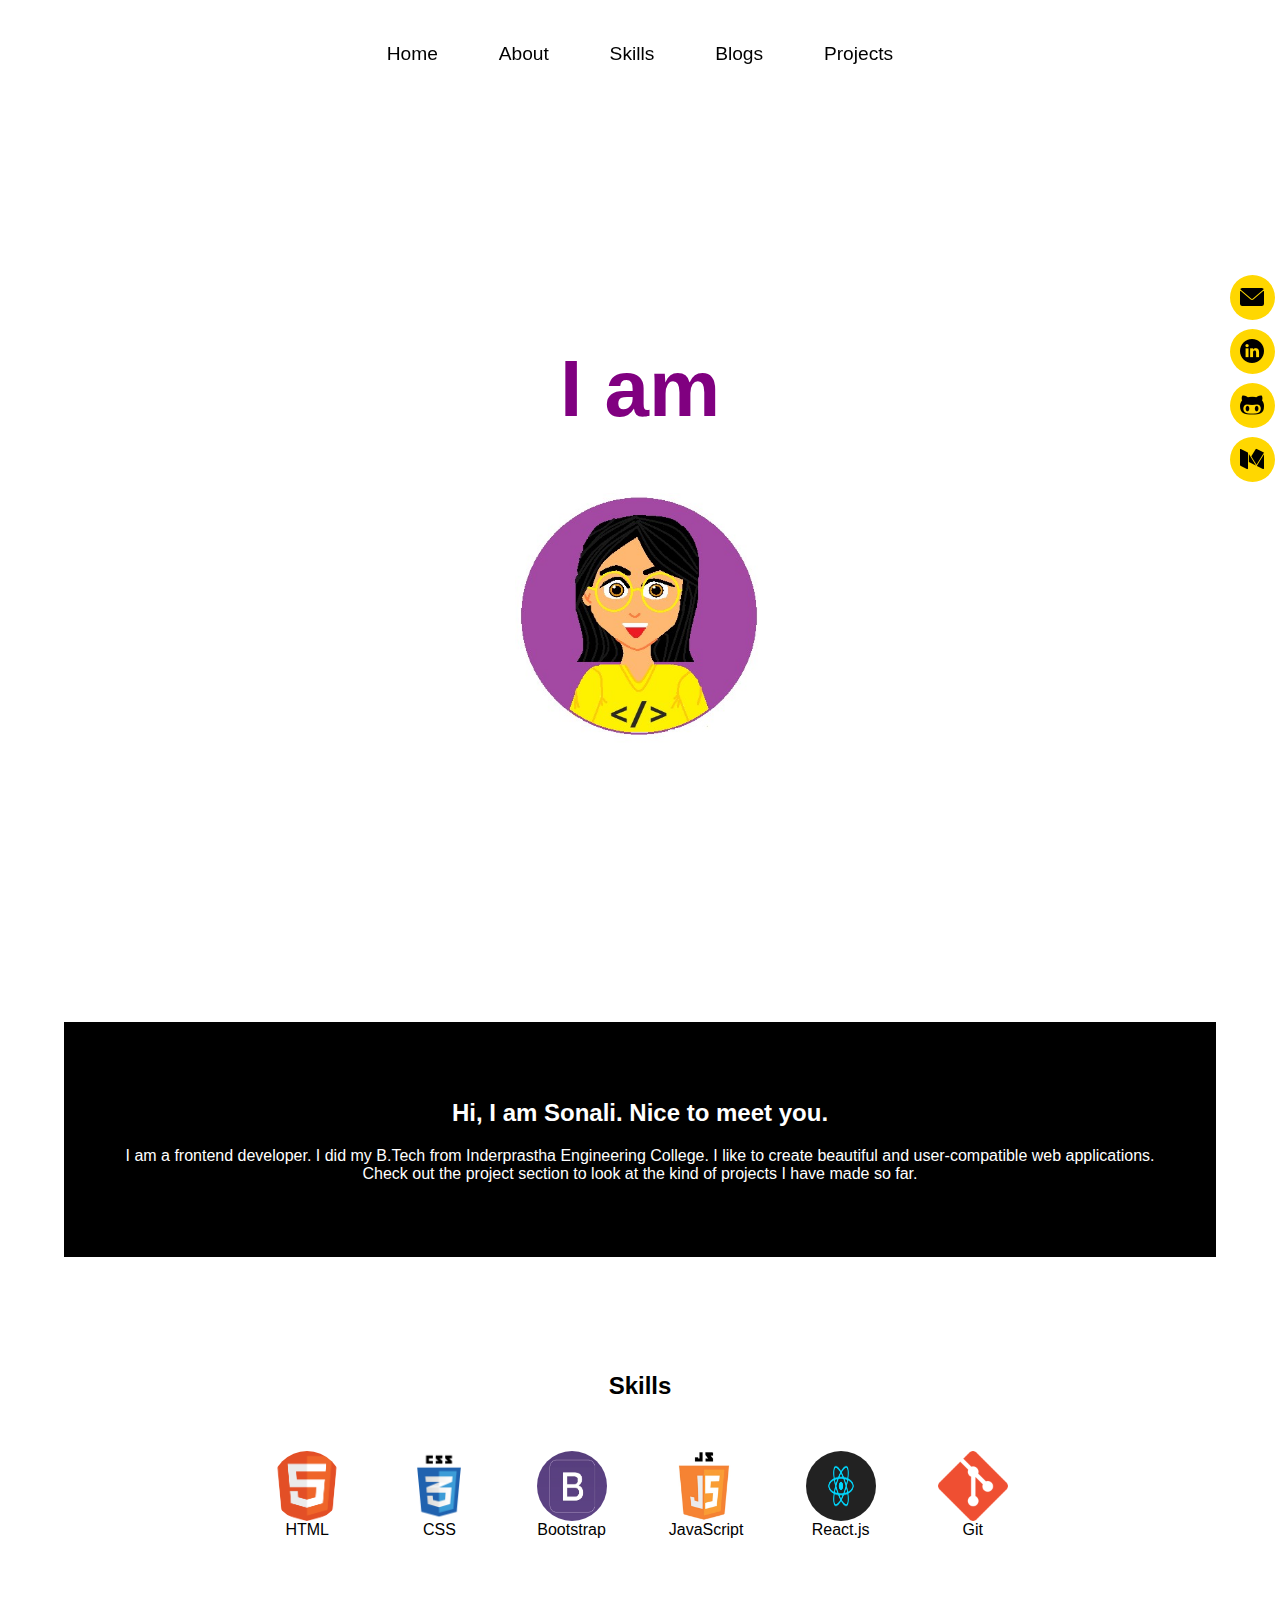
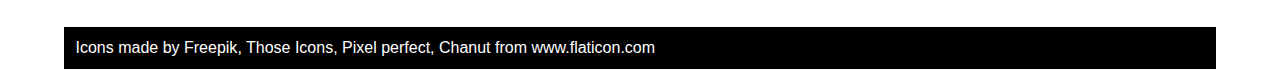
==== index.html @ e8726885 "REFACTOR - Modules created" ====
<!DOCTYPE html>
<html lang="en">
<head>
    <meta charset="UTF-8">
    <meta name="viewport" content="width=device-width, initial-scale=1.0">
    <title>Sonali Gupta</title>
    <link rel="stylesheet" href="./style.css"/>
    <script src="app.js" type="text/javascript" async defer ></script>
    <script src="nav.js" type="text/javascript" async defer></script>
</head>
<body class="container">
    <div class="homepage ">
        <nav class="portfolio-nav">
            <a href="#" class="homepage-link"><h2 class="name-tag nav-item">Sonali Gupta</h2></a>
            <ul class="tab-items nav-item">
                <li><a href="index.html" class="item home">Home</a></li>
                <li><a href="#section-1" class="item about">About</a></li>
                <li><a href="#section-2" class="item skills">Skills</a></li>
                <li><a href="./blogs.html" class="item blogs">Blogs</a></li>
                <li><a href="./projects.html" class="item projects">Projects</a></li>
            </ul>
            <div class="mobile-menu">
                <img src="images/menu.png" alt="open menu" class="menu-tab" onClick=navPopUp()>
                <img src="./images/cancel.png" alt="close menu" class="cancel-tab hidden" onClick=closePopUp() />
            </div>
        </nav>
        <div class="mobile-menu-container hidden">
            <ul class="mobile-menu-list">
                <a href="index.html" onClick=closePopUp()> <li class="mobile-list-item">
                    Home
                </li></a>
               <a href="#section-1" onClick=closePopUp()> <li class="mobile-list-item">
                    About
                </li></a>
               <a href="#section-2" onClick=closePopUp()><li class="mobile-list-item">
                    Skills
                </li>
                </a>
                <a href="./blogs.html" onClick=closePopUp()><li class="mobile-list-item">
                    Blogs
                </li>
                </a>
                <a href="./projects.html" onClick=closePopUp()><li class="mobile-list-item">
                    Projects
                </li>
                </a>
            </ul>
        </div>
        <div class="titles">
          <center>
              <h1 class=" job-title">I am
                <span class=" name hidden">Sonali&nbsp;</span>
                <span class=" job hidden">a Web Developer&nbsp;</span>
                <div class="end-marker"> </div> 
            </h1>
        </center>  
        </div>
        <img src="images/final_portfolio_pic.jpg" alt="photo" class="homepage_photo">
        <div class="contact-menu">
            <a href="mailto:sonaligupta2904@gmail.com" class="contact-option"><img src="images/envelope.png" alt="E-mail icon" class="icon"></a>
            <a href="https://www.linkedin.com/in/sonali-gpt/" target="_blank" class="contact-option"><img src="images/lkin.png" alt="linkedin icon" class="icon"></a>
            <a href="https://github.com/slytherin20" target="_blank" class="contact-option"><img src="images/github.png" alt="github icon" class="icon"></a>
            <a href="https://medium.com/@sonaligupta2904" target="_blank" class="contact-option"><img src="images/medium(1).png" alt="medium icon" class="icon"></a>

        </div>
    </div>
    <div class="sections" id="section-1">
        <div class="about-section">
            <div class="about-info">
                <h2>Hi, I am Sonali. Nice to meet you.</h2>
            <p>I am a frontend developer. I did my B.Tech from Inderprastha Engineering College. I like to create beautiful and user-compatible web applications.
                Check out the project section to look at the kind of projects I have made so far.
            </p>
            </div>
        </div>
    </div>
    <div class="sections"  id="section-2">
        <div class="skills-section">
            <h2 class="skills-title">Skills</h2>
            <div class="skills-list">
                <div class="skill-name"><span>HTML</span><img src="images/html.png" class="skill-list-images" alt="HTML"></div>
                <div class="skill-name"><span>CSS</span><img src="images/css.png" class="skill-list-images" alt="CSS"></div>
                <div class="skill-name"><span>Bootstrap</span><img src="images/bootstrap.jpeg" class="skill-list-images" alt="bootstrap"></div>
                <div class="skill-name"><span>JavaScript</span><img src="images/javascript.jpeg" class="skill-list-images" alt="javascript"></div>
                <div class="skill-name"><span>React.js</span><img src="images/react.png" class="skill-list-images" alt="react.js"></div>
                <div class="skill-name"><span>Git</span><img src="images/git.png" class="skill-list-images alt="Git></div>
            </div>
        </div>
    </div>
    <footer class="credits">
        <div>Icons made by 
            <a href="https://www.freepik.com" title="Freepik">Freepik</a>,
            <a href="https://www.flaticon.com/authors/those-icons" title="Those Icons">Those Icons</a>,
            <a href="https://www.flaticon.com/authors/pixel-perfect" title="Pixel perfect">Pixel perfect</a>,
            <a href="https://www.flaticon.com/authors/chanut" title="Chanut">Chanut</a>
            from <a href="https://www.flaticon.com/" title="Flaticon">www.flaticon.com</a></div>
    </footer>
</body>
</html>
---- style.css ----
*{
    box-sizing: border-box;
    font-family:Arial, Helvetica, sans-serif;
}
body{
    margin:0;
    padding: 5%;
    padding-bottom: 0;
    overflow-x: hidden;
}
a{  
    color: black;
    text-decoration:none;
}
/*Navigation tab styling*/
.portfolio-nav{
    position: fixed;
    top: 0;
    padding:1%;
    width:100%;
    display:flex;
    flex-direction: row;
    justify-content: space-between;
}
.nav-item{
    transition: all 0.5s ease-in-out;
}
.name-tag{
   margin: 0;
   margin-left: 2%;
   margin-top:5px;
}
.tab-items{
    font-weight: 400;
    font-size: 1.2em;
    margin: auto auto;
    padding: 30px;
    width: 50%;
    display:flex;
    flex-direction: row;
    justify-content: space-around;
    list-style: none;
    
}
.item, .colored-navbar-item{
    padding-bottom: 10px;
}

/*Homepage styling*/
.homepage-link{
    display: none;
    width: 50%;
}
.homepage{
    display: flex;
    flex-direction: column;
    justify-content: center;
    align-items: center;
    height:100vh;

}
.titles{
    width:100%;
    transition: all 0.7s ease-out;
}
.job-title{
    color:purple;
    font-size: 5em;
    margin:5%;
}

.hidden{
    display: none;
}
.visible{
    display: inline;
}
.homepage_photo{
    height:250px;
    width: 250px; 
}

/* Contact Menu styling */
.contact-menu{
    position: fixed;
    right: 10px;
    display: flex;
    flex-direction: column;
    top: 30vh;
}
.contact-option{
    background-color: gold;
    height: 45px;
    width:45px;
    margin: 10%;
    border-radius: 50%;
}
.contact-option:hover{
    transform:rotate(1turn);
    transition: transform 0.7s ease-in-out;
}
.contact-menu:hover{
    cursor: pointer;
}
.icon{
    margin: 24%;
}
.mobile-menu{
    display: none;
}

/* Homepage text styling */
.end-marker{
    display: inline;
    width:0;
    height:1em;
    border: solid 2px purple;
    background-color: purple;
}
.hidden-marker{
    display: none;
    transition: all 700ms ease-in-out;
}


/* Sections */
.sections{
    padding-top: 5%;
}

/*About section styling*/
.about-info{
    background-color: black;
    color:white;
    padding: 5%;
    text-align: center;
}

/*Skill list */
.skills-section{
    margin: 5%;
}
.skills-title,.projects-title{
    text-align: center;
}
.skills-list{
    display:flex;
    flex-direction: row;
    justify-content: center;
    flex-wrap: wrap;
}
.skill-name{
    display:flex;
    flex-direction: column-reverse;
    text-align:center;
    margin: 3%;
}
.skill-list-images{
    width:70px;
    height:70px;
    border-radius: 50%;
}

/*Blogs styling*/
.blogs-section{
    margin:5%;
}
.blog-name{
    text-align: center;
}
.medium-widget-article__row{
    flex-wrap:wrap;
}
.medium-text{
    float: right;
}

/*Project section */
.projects-list{
    display: flex;
    flex-wrap: wrap;
    justify-content: space-around;
}
.project{
    display: flex;
    flex-direction: column;
    justify-content: center;
    align-items: center;
    width: 250px;
    height: 350px;
}
.project-image{
    width: 150px;
    height:150px;
    border-radius: 50%;
}
.project-btn-grp{
    width: 100%;
    display:flex;
    flex-wrap: wrap;
    justify-content: space-between;
}
.project-btn{
    width: 100px;
    height:30px;
    background-color: purple;
    color: gold;
    font-weight: bold;
    border: 1px solid purple;
    border-radius: 5%;
}
.project-btn:hover{
    transform: scale(1.1);
    cursor: pointer;
}

/*Credits section */
.credits{
    padding:1%;
    background-color: black;
    color: white;
}
.credits a{
    color: white;
}
.credits a:visited,.credits a:hover{
    color: white;
}

/*Links hovered and visited styling */
.item:hover,.medium-link:hover{
    border-bottom: 5px solid gold;
}
.item:visited,.medium-link:visited,.colored-navbar-item:visited{
    color:black;
}

.colored-navbar-item:hover{
    border-bottom: 5px solid black;
}

/* Custom scrollbar */
/* Width of scrollbar */
::-webkit-scrollbar{
    width: 10px;
}
/* Track  */
::-webkit-scrollbar-track{
    background-color: #f1f1f1; 
}
/* Handle */
::-webkit-scrollbar-thumb{
    background-color: #888; ;
}
::-webkit-scrollbar-thumb:hover{
    background-color: purple;
}

/*Mobile menu */
.mobile-menu-container{
    position: fixed;
    top: 40px;
    width:90%;
    text-align:center;
    background: black;
    opacity:0.9;
}
.mobile-menu-list{
    list-style: none;
    font-size: 20px;
    padding:0%;
}
.mobile-menu-list a{
    color: white;
}
.mobile-list-item{
    width:80%;
    margin: auto auto;
    cursor: pointer;
    border-bottom: solid 1px gainsboro;
}
.mobile-list-item:active{
    transform:scale(1.1);
    color:white;
}

/* Responsive styling */
@media screen and (max-width: 550px){
    .tab-items{
        display: none;
    }
    .portfolio-nav{
        justify-content: flex-end;
    }
    .mobile-menu{
        display: flex;
        align-items: center;
        width: 15%;
        justify-content: center;
    }
    .job-title{
        font-size:2em;
    }
}
@media screen and (max-width: 300px){
    body{
        padding: 0;
    }
    .homepage_photo{
        width: 150px;
        height: 150px;
    }
    a.medium-widget-article__image img{
        width: 100px;
    }
    .homepage-link{
        width: 75%;
    }
}
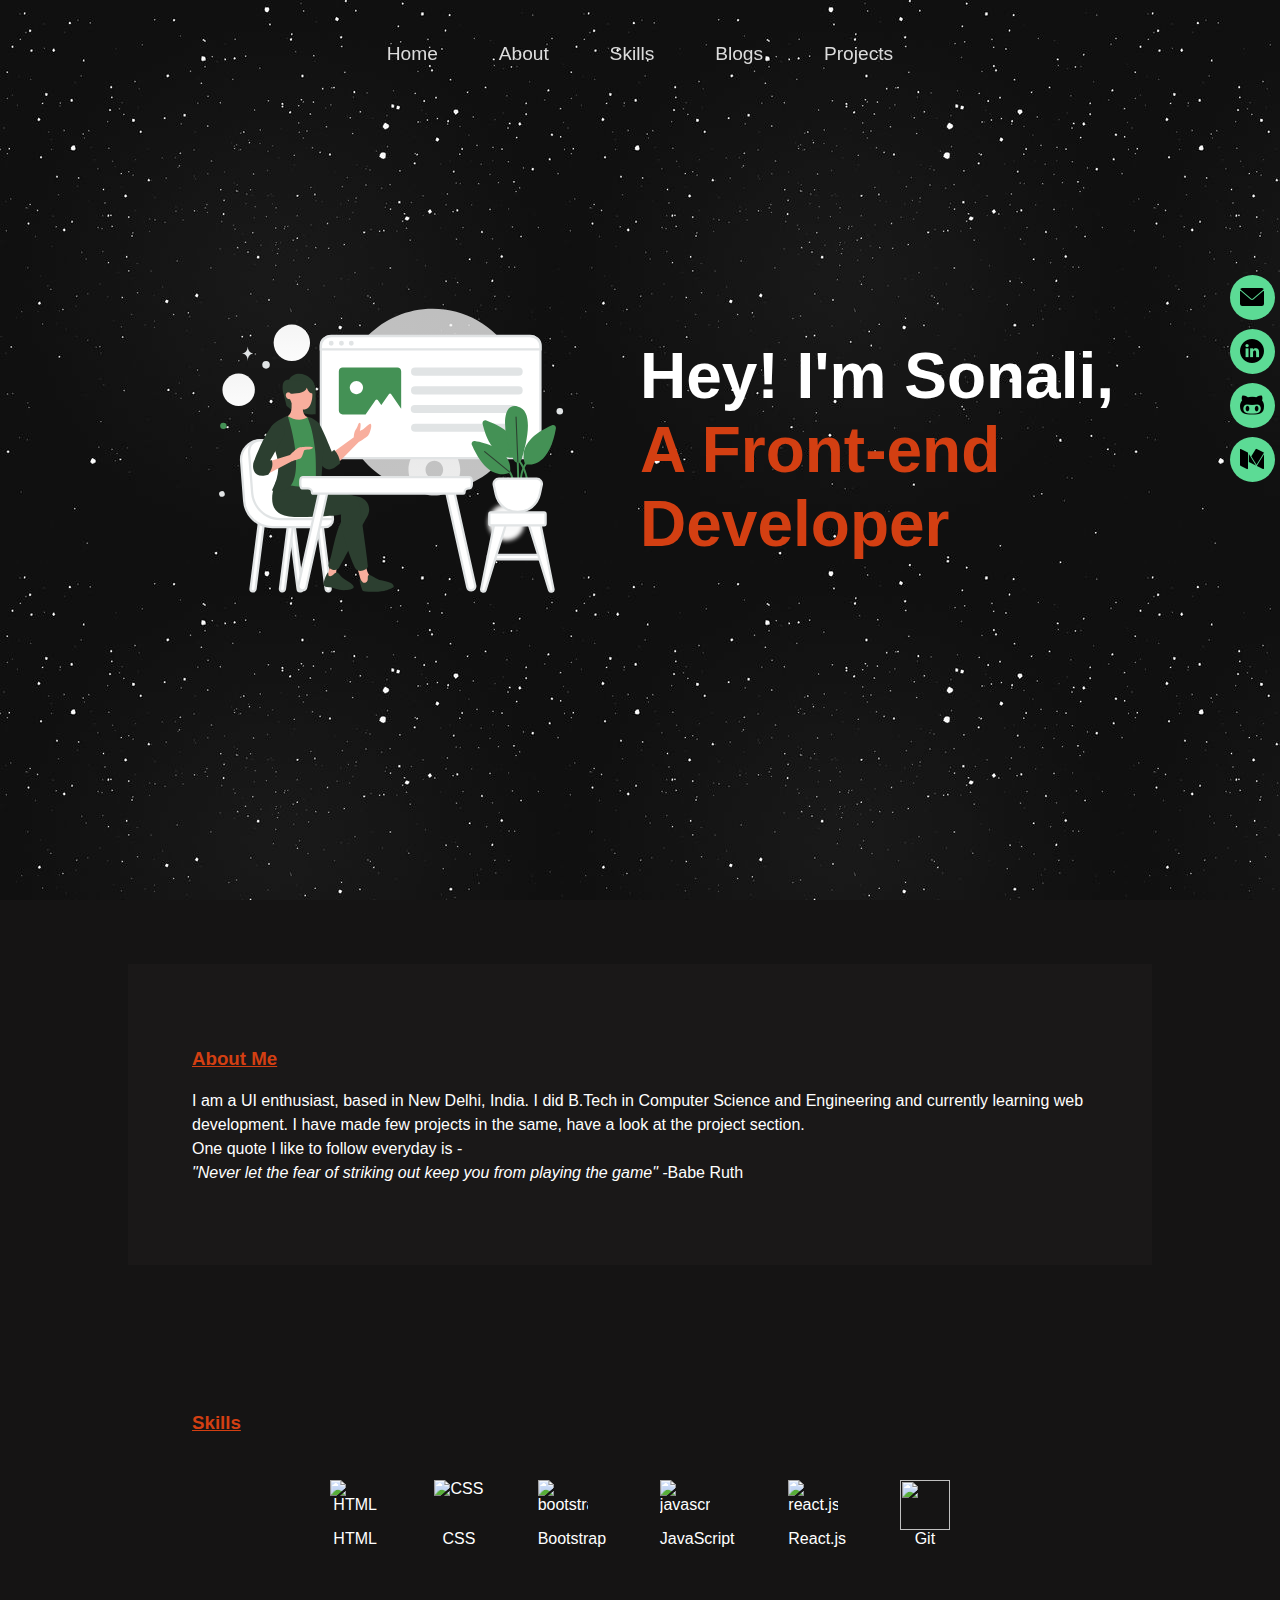
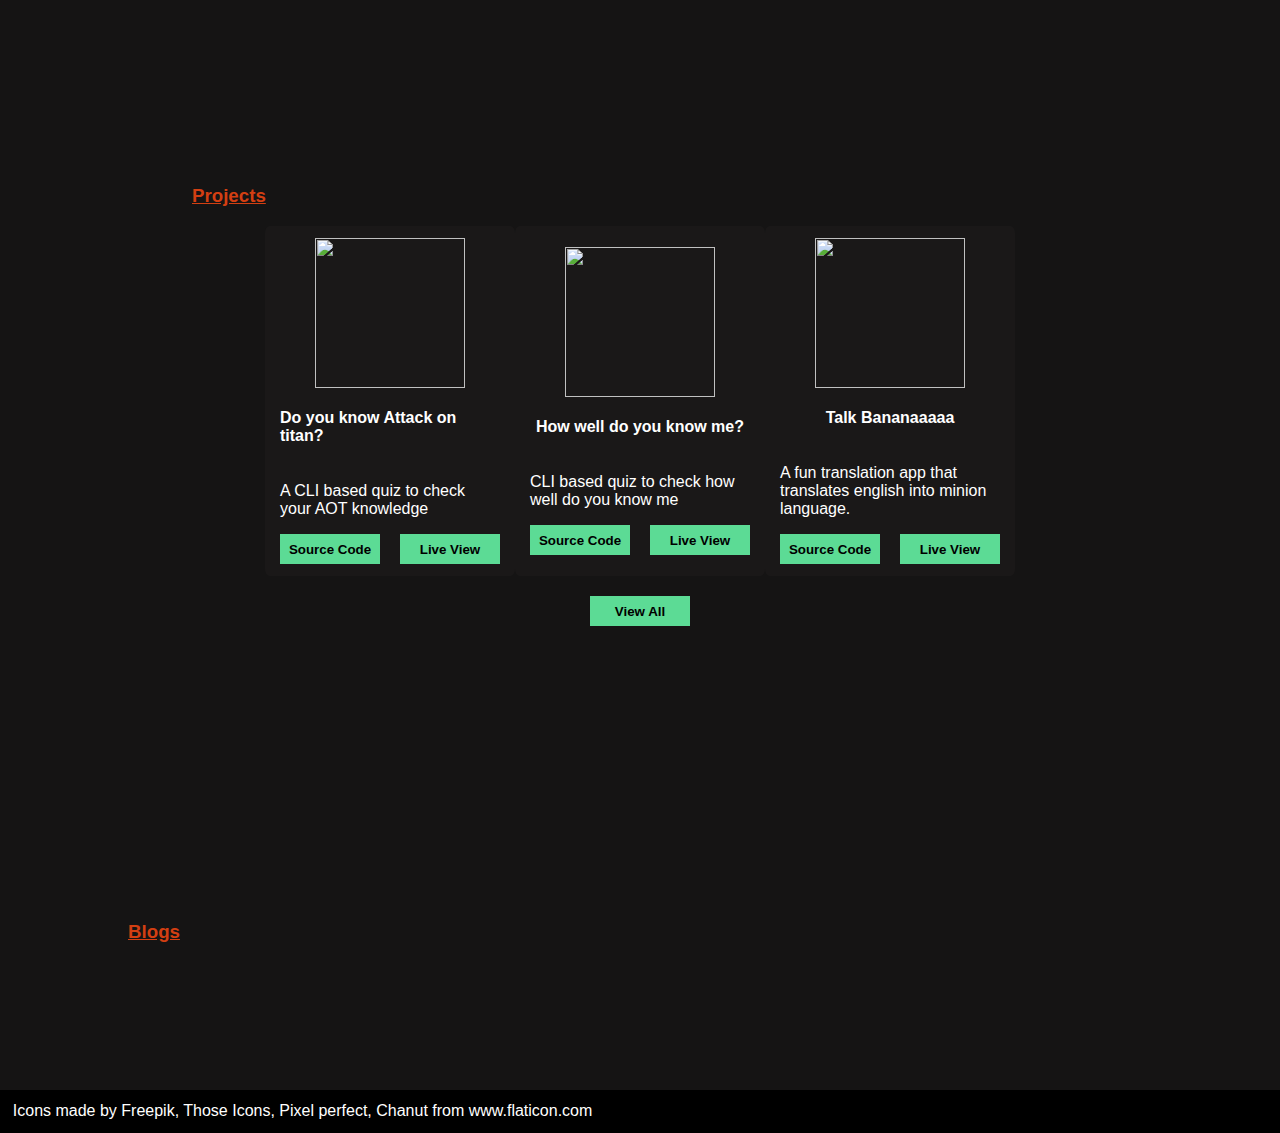
==== commit 5ff179ab: "Inital commit" ====
--- a/index.html
+++ b/index.html
@@ -5,7 +5,6 @@
     <meta name="viewport" content="width=device-width, initial-scale=1.0">
     <title>Sonali Gupta</title>
     <link rel="stylesheet" href="./style.css"/>
-    <script src="app.js" type="text/javascript" async defer ></script>
     <script src="nav.js" type="text/javascript" async defer></script>
 </head>
 <body class="container">
@@ -46,17 +45,13 @@
                 </a>
             </ul>
         </div>
-        <div class="titles">
-          <center>
-              <h1 class=" job-title">I am
-                <span class=" name hidden">Sonali&nbsp;</span>
-                <span class=" job hidden">a Web Developer&nbsp;</span>
-                <div class="end-marker"> </div> 
-            </h1>
-        </center>  
+        <div class="main-homepage-content">
+            <div class="title">
+                <h1>Hey! I'm Sonali, <span class="job-title">A Front-end Developer</span></h1>
+              </div>
+          <img src="images/113.svg" alt="photo" class="homepage_photo">      
         </div>
-        <img src="images/final_portfolio_pic.jpg" alt="photo" class="homepage_photo">
-        <div class="contact-menu">
+             <div class="contact-menu">
             <a href="mailto:sonaligupta2904@gmail.com" class="contact-option"><img src="images/envelope.png" alt="E-mail icon" class="icon"></a>
             <a href="https://www.linkedin.com/in/sonali-gpt/" target="_blank" class="contact-option"><img src="images/lkin.png" alt="linkedin icon" class="icon"></a>
             <a href="https://github.com/slytherin20" target="_blank" class="contact-option"><img src="images/github.png" alt="github icon" class="icon"></a>
@@ -67,23 +62,71 @@
     <div class="sections" id="section-1">
         <div class="about-section">
             <div class="about-info">
-                <h2>Hi, I am Sonali. Nice to meet you.</h2>
-            <p>I am a frontend developer. I did my B.Tech from Inderprastha Engineering College. I like to create beautiful and user-compatible web applications.
-                Check out the project section to look at the kind of projects I have made so far.
+                <h3 class="about-me">About Me</h3>
+            <p>I am a UI enthusiast, based in New Delhi, India. I did B.Tech in Computer Science and Engineering and currently learning web development. I have made few projects 
+                in the same, have a look at the project section.
+                <br/>
+                One quote I like to follow everyday is -<br/>
+                <i>"Never let the fear of striking out keep you from playing the game" -</i>Babe Ruth
             </p>
             </div>
         </div>
     </div>
     <div class="sections"  id="section-2">
         <div class="skills-section">
-            <h2 class="skills-title">Skills</h2>
+            <h3 class="skills-title">Skills</h3>
             <div class="skills-list">
-                <div class="skill-name"><span>HTML</span><img src="images/html.png" class="skill-list-images" alt="HTML"></div>
-                <div class="skill-name"><span>CSS</span><img src="images/css.png" class="skill-list-images" alt="CSS"></div>
-                <div class="skill-name"><span>Bootstrap</span><img src="images/bootstrap.jpeg" class="skill-list-images" alt="bootstrap"></div>
-                <div class="skill-name"><span>JavaScript</span><img src="images/javascript.jpeg" class="skill-list-images" alt="javascript"></div>
-                <div class="skill-name"><span>React.js</span><img src="images/react.png" class="skill-list-images" alt="react.js"></div>
-                <div class="skill-name"><span>Git</span><img src="images/git.png" class="skill-list-images alt="Git></div>
+                <div class="skill-name"><span>HTML</span><img src="https://i.imgur.com/JFzoL43.png" class="skill-list-images" alt="HTML"></div>
+                <div class="skill-name"><span>CSS</span><img src="https://i.imgur.com/jEAPQIY.png" class="skill-list-images" alt="CSS"></div>
+                <div class="skill-name"><span>Bootstrap</span><img src="https://i.imgur.com/68kAbvr.jpg" class="skill-list-images" alt="bootstrap"></div>
+                <div class="skill-name"><span>JavaScript</span><img src="https://i.imgur.com/f4Qt7ZG.png"  class="skill-list-images" alt="javascript"></div>
+                <div class="skill-name"><span>React.js</span><img src="https://i.imgur.com/r6jPF6Y.png" class="skill-list-images" alt="react.js"></div>
+                <div class="skill-name"><span>Git</span><img src="https://i.imgur.com/WSycaVr.png" class="skill-list-images alt="Git></div>
+            </div>
+        </div>
+    </div>
+    <div class="sections" id="section-3">
+        <div class="projects-section">
+            <h3 class="projects-title">Projects</h3>
+            <div class="projects-and-btn">
+                <div class="projects-list">
+                    <div class="project project1">
+                        <img src="https://i.imgur.com/UCsG3i9.png" class="project-image"/>
+                        <h4>Do you know Attack on titan?</h4>
+                        <p>A CLI based quiz to check your AOT knowledge</p>
+                        <div class="project-btn-grp">
+                            <a href="https://github.com/slytherin20/AOTQuiz" target="_blank"><button class="project-btn">Source Code</button></a>
+                            <a href="https://replit.com/@slytherin2904/Are-you-a-Attack-on-Titan-fan?embed=1&output=1" target="_blank"><button class="project-btn">Live View</button></a>
+                        </div>
+                    </div>
+                    <div class="project project2">
+                        <img src="https://i.imgur.com/mnzrKER.png" class="project-image"/>
+                        <h4>How well do you know me?</h4>
+                        <p>CLI based quiz to check how well do you know me</p>
+                        <div class="project-btn-grp">
+                            <a href="https://github.com/slytherin20/Do-You-Know-Me" target="_blank"><button class="project-btn">Source Code</button></a>
+                            <a href="https://replit.com/@slytherin2904/How-well-do-you-know-me?embed=1&output=1#README.md" target="_blank"><button class="project-btn">Live View</button></a>
+                        </div>
+                    </div>
+                        <div class="project project3">
+                            <img src="https://i.imgur.com/PqS3qPS.png" class="project-image"/>
+                            <h4>Talk Bananaaaaa</h4>
+                            <p>A fun translation app that translates english into minion language.</p>
+                            <div class="project-btn-grp">
+                                <a href="https://github.com/slytherin20/Talk-banana" target="_blank"><button class="project-btn">Source Code</button></a>
+                                <a href="https://slytherin20.github.io/Talk-banana/" target="_blank"><button class="project-btn">Live View</button></a>
+                            </div>
+                        </div>
+                </div>
+                <a href="projects.html"><button class="project-btn view-all">View All</button></a>    
+            </div>
+           </div>
+    </div>
+    <div class="sections" id="section-4">
+        <div class="blogs-section">
+            <h3 class="blogs-title">Blogs</h3>
+            <div class="blogs-list">
+
             </div>
         </div>
     </div>
--- a/style.css
+++ b/style.css
@@ -2,14 +2,16 @@
     box-sizing: border-box;
     font-family:Arial, Helvetica, sans-serif;
 }
+html{
+    color:white;
+}
 body{
     margin:0;
-    padding: 5%;
-    padding-bottom: 0;
+    background-color: rgba(14, 13, 13, 0.973);
     overflow-x: hidden;
 }
 a{  
-    color: black;
+    color: gainsboro;
     text-decoration:none;
 }
 /*Navigation tab styling*/
@@ -52,21 +54,25 @@
     width: 50%;
 }
 .homepage{
+    height:100vh;
+    background-image: url("./images/110.jpg");
+}
+.main-homepage-content{
+    width:80%;
+    height:100%;
+    margin:auto;
     display: flex;
-    flex-direction: column;
+    flex-direction: row-reverse;
     justify-content: center;
     align-items: center;
-    height:100vh;
-
-}
-.titles{
-    width:100%;
-    transition: all 0.7s ease-out;
+}
+.title{
+    color:white;
+    font-size: 2em;
+    width:80%;
 }
 .job-title{
-    color:purple;
-    font-size: 5em;
-    margin:5%;
+    color:rgb(211, 63, 18);
 }
 
 .hidden{
@@ -76,8 +82,7 @@
     display: inline;
 }
 .homepage_photo{
-    height:250px;
-    width: 250px; 
+    width:50%;
 }
 
 /* Contact Menu styling */
@@ -89,7 +94,7 @@
     top: 30vh;
 }
 .contact-option{
-    background-color: gold;
+    background-color: #5cdb95;
     height: 45px;
     width:45px;
     margin: 10%;
@@ -109,19 +114,6 @@
     display: none;
 }
 
-/* Homepage text styling */
-.end-marker{
-    display: inline;
-    width:0;
-    height:1em;
-    border: solid 2px purple;
-    background-color: purple;
-}
-.hidden-marker{
-    display: none;
-    transition: all 700ms ease-in-out;
-}
-
 
 /* Sections */
 .sections{
@@ -130,18 +122,21 @@
 
 /*About section styling*/
 .about-info{
-    background-color: black;
     color:white;
-    padding: 5%;
-    text-align: center;
+    background-color: rgba(27, 25, 25, 0.973);
+    line-height:1.5rem;
+}
+.about-me,.skills-title,.projects-title,.blogs-title{
+    color:rgb(211, 63, 18);
+    text-decoration: underline;
+    text-align: left;
 }
 
 /*Skill list */
-.skills-section{
-    margin: 5%;
-}
-.skills-title,.projects-title{
-    text-align: center;
+.skills-section,.projects-section,.blogs-section,.about-info{
+padding:5%;
+ width:80%;
+ margin:auto;
 }
 .skills-list{
     display:flex;
@@ -156,9 +151,8 @@
     margin: 3%;
 }
 .skill-list-images{
-    width:70px;
-    height:70px;
-    border-radius: 50%;
+    width:50px;
+    height:50px;
 }
 
 /*Blogs styling*/
@@ -179,7 +173,7 @@
 .projects-list{
     display: flex;
     flex-wrap: wrap;
-    justify-content: space-around;
+    justify-content: space-between;
 }
 .project{
     display: flex;
@@ -188,26 +182,35 @@
     align-items: center;
     width: 250px;
     height: 350px;
+    padding:2%;
+    background-color: rgba(27, 25, 25, 0.973);
+    border-radius:2%;
 }
 .project-image{
     width: 150px;
     height:150px;
-    border-radius: 50%;
 }
 .project-btn-grp{
     width: 100%;
     display:flex;
     flex-wrap: wrap;
     justify-content: space-between;
+}
+.projects-and-btn{
+    display:flex;
+    flex-direction: column;
+    align-items: center;
 }
 .project-btn{
     width: 100px;
     height:30px;
-    background-color: purple;
-    color: gold;
+    background-color: #5cdb95;
+    color: black;
     font-weight: bold;
-    border: 1px solid purple;
-    border-radius: 5%;
+    border: 1px solid #5cdb95;;
+}
+.view-all{
+    margin:20px auto;
 }
 .project-btn:hover{
     transform: scale(1.1);
@@ -229,14 +232,14 @@
 
 /*Links hovered and visited styling */
 .item:hover,.medium-link:hover{
-    border-bottom: 5px solid gold;
+    border-bottom: 5px solid rgb(211, 63, 18) 
 }
 .item:visited,.medium-link:visited,.colored-navbar-item:visited{
-    color:black;
+    color:gainsboro;
 }
 
 .colored-navbar-item:hover{
-    border-bottom: 5px solid black;
+    border-bottom: 5px solid rgb(211, 63, 18);
 }
 
 /* Custom scrollbar */
@@ -250,10 +253,10 @@
 }
 /* Handle */
 ::-webkit-scrollbar-thumb{
-    background-color: #888; ;
+    background-color: #888;
 }
 ::-webkit-scrollbar-thumb:hover{
-    background-color: purple;
+    background-color: rgba(27, 25, 25, 0.973);
 }
 
 /*Mobile menu */
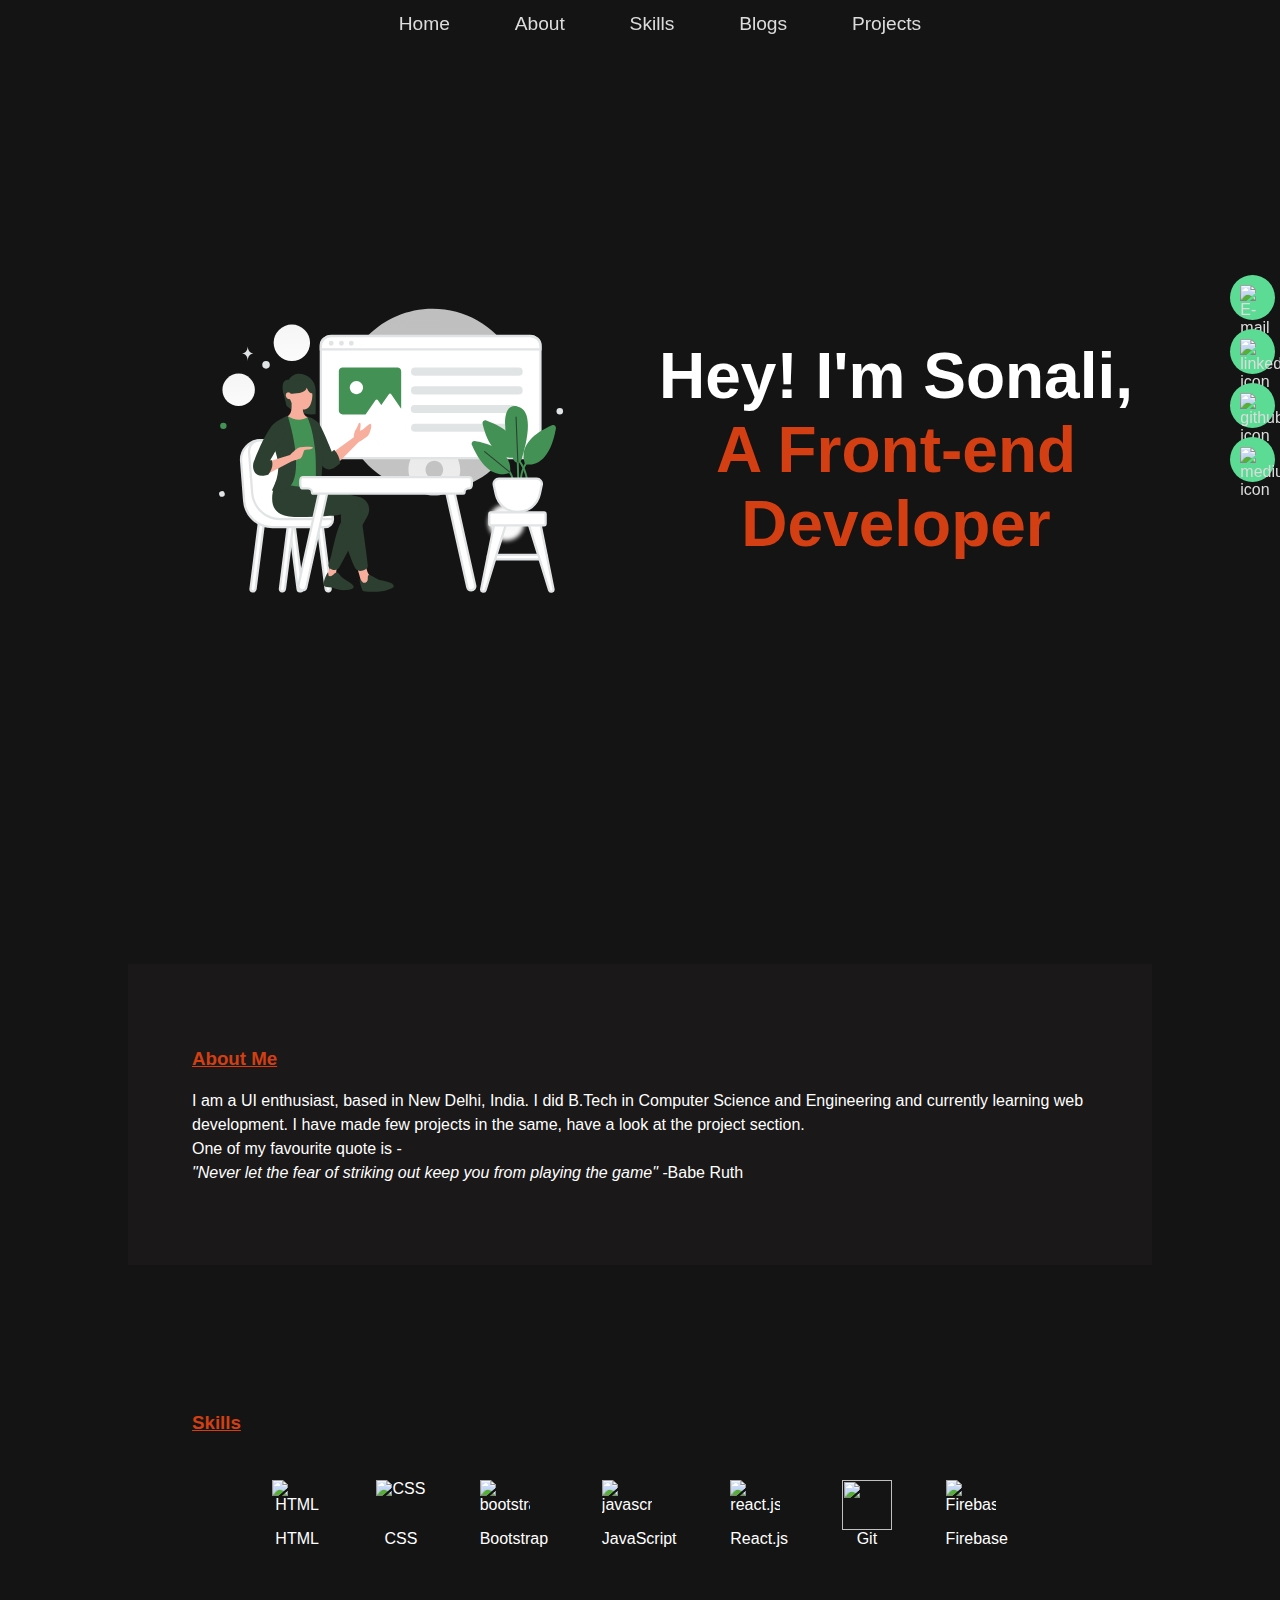
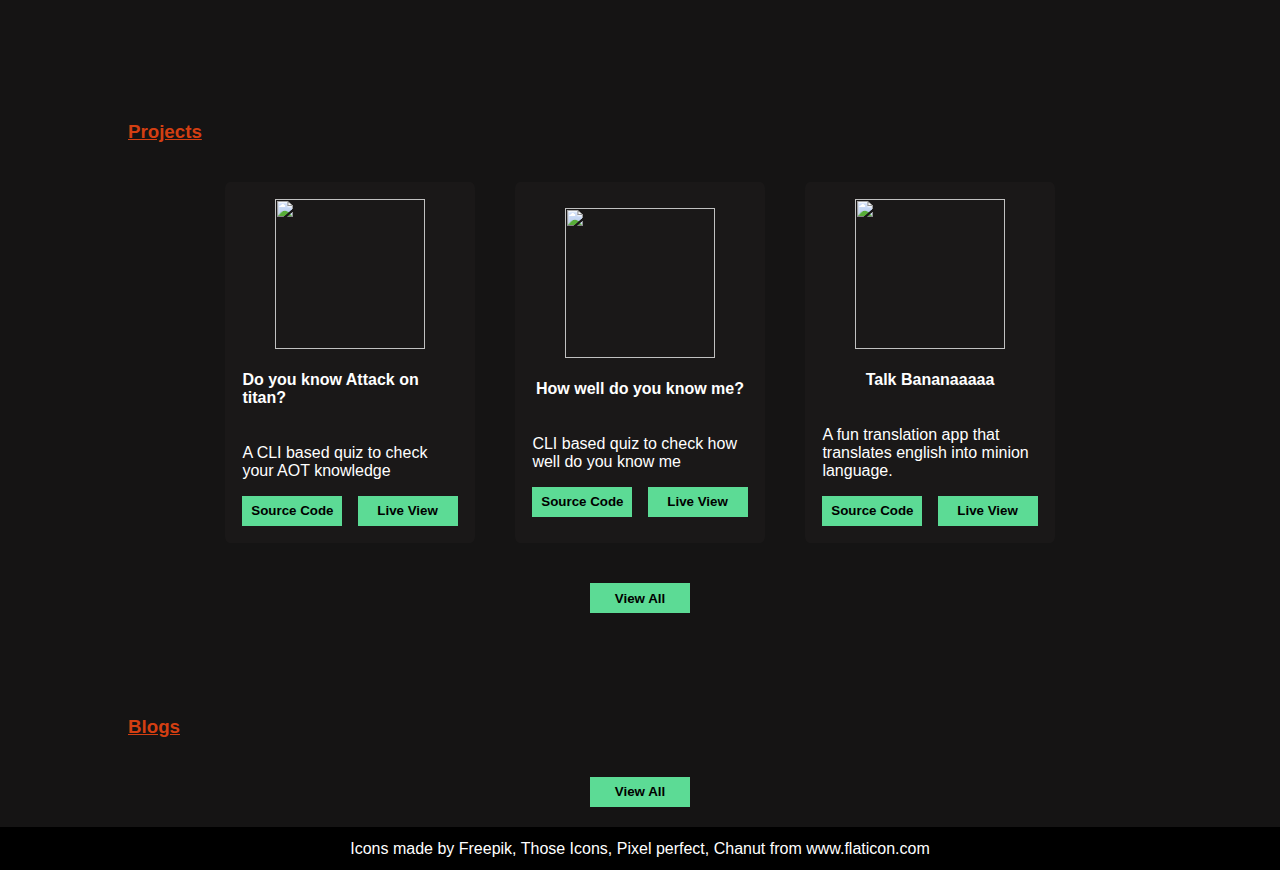
==== commit 94c81e6c: "Refactor and stylesheet updated" ====
--- a/index.html
+++ b/index.html
@@ -19,27 +19,27 @@
                 <li><a href="./projects.html" class="item projects">Projects</a></li>
             </ul>
             <div class="mobile-menu">
-                <img src="images/menu.png" alt="open menu" class="menu-tab" onClick=navPopUp()>
-                <img src="./images/cancel.png" alt="close menu" class="cancel-tab hidden" onClick=closePopUp() />
+                <img src="https://i.imgur.com/lKmPNYa.png" alt="open menu" class="menu-tab nav-popup">
+                <img src="https://i.imgur.com/LRtaCiZ.png" alt="close menu" class="cancel-tab hidden close-popup" />
             </div>
         </nav>
         <div class="mobile-menu-container hidden">
             <ul class="mobile-menu-list">
-                <a href="index.html" onClick=closePopUp()> <li class="mobile-list-item">
+                <a href="index.html" class="close-popup" > <li class="mobile-list-item">
                     Home
                 </li></a>
-               <a href="#section-1" onClick=closePopUp()> <li class="mobile-list-item">
+               <a href="#section-1" class="close-popup"> <li class="mobile-list-item">
                     About
                 </li></a>
-               <a href="#section-2" onClick=closePopUp()><li class="mobile-list-item">
+               <a href="#section-2" class="close-popup"><li class="mobile-list-item">
                     Skills
                 </li>
                 </a>
-                <a href="./blogs.html" onClick=closePopUp()><li class="mobile-list-item">
+                <a href="./blogs.html" class="close-popup"><li class="mobile-list-item">
                     Blogs
                 </li>
                 </a>
-                <a href="./projects.html" onClick=closePopUp()><li class="mobile-list-item">
+                <a href="./projects.html" class="close-popup"><li class="mobile-list-item">
                     Projects
                 </li>
                 </a>
@@ -52,10 +52,10 @@
           <img src="images/113.svg" alt="photo" class="homepage_photo">      
         </div>
              <div class="contact-menu">
-            <a href="mailto:sonaligupta2904@gmail.com" class="contact-option"><img src="images/envelope.png" alt="E-mail icon" class="icon"></a>
-            <a href="https://www.linkedin.com/in/sonali-gpt/" target="_blank" class="contact-option"><img src="images/lkin.png" alt="linkedin icon" class="icon"></a>
-            <a href="https://github.com/slytherin20" target="_blank" class="contact-option"><img src="images/github.png" alt="github icon" class="icon"></a>
-            <a href="https://medium.com/@sonaligupta2904" target="_blank" class="contact-option"><img src="images/medium(1).png" alt="medium icon" class="icon"></a>
+            <a href="mailto:sonaligupta2904@gmail.com" class="contact-option"><img src="https://i.imgur.com/0P2n3Fs.png" alt="E-mail icon" class="icon"></a>
+            <a href="https://www.linkedin.com/in/sonali-gpt/" target="_blank" class="contact-option"><img src="https://i.imgur.com/0ct1JDv.png" alt="linkedin icon" class="icon"></a>
+            <a href="https://github.com/slytherin20" target="_blank" class="contact-option"><img src="https://i.imgur.com/1SmRj6j.png" alt="github icon" class="icon"></a>
+            <a href="https://medium.com/@sonaligupta2904" target="_blank" class="contact-option"><img src="https://i.imgur.com/1efMtY1.png" alt="medium icon" class="icon"></a>
 
         </div>
     </div>
@@ -66,7 +66,7 @@
             <p>I am a UI enthusiast, based in New Delhi, India. I did B.Tech in Computer Science and Engineering and currently learning web development. I have made few projects 
                 in the same, have a look at the project section.
                 <br/>
-                One quote I like to follow everyday is -<br/>
+                One of my favourite quote is -<br/>
                 <i>"Never let the fear of striking out keep you from playing the game" -</i>Babe Ruth
             </p>
             </div>
@@ -82,6 +82,7 @@
                 <div class="skill-name"><span>JavaScript</span><img src="https://i.imgur.com/f4Qt7ZG.png"  class="skill-list-images" alt="javascript"></div>
                 <div class="skill-name"><span>React.js</span><img src="https://i.imgur.com/r6jPF6Y.png" class="skill-list-images" alt="react.js"></div>
                 <div class="skill-name"><span>Git</span><img src="https://i.imgur.com/WSycaVr.png" class="skill-list-images alt="Git></div>
+                <div class="skill-name"><span>Firebase</span><img src="https://i.imgur.com/mMzwTzg.png" class="skill-list-images" alt="Firebase"/></div>
             </div>
         </div>
     </div>
@@ -122,13 +123,17 @@
             </div>
            </div>
     </div>
-    <div class="sections" id="section-4">
+    <div class="sections" id="section-3">
         <div class="blogs-section">
-            <h3 class="blogs-title">Blogs</h3>
-            <div class="blogs-list">
-
+            <h3 class="blogs-title">Blogs</h2>
+            <div class="blog-and-btn">
+                <div id="medium-widget"></div>
+            <script src="https://medium-widget.pixelpoint.io/widget.js"></script>
+            <script>MediumWidget.Init({renderTo: '#medium-widget', params: {"resource":"https://medium.com/@sonaligupta2904","postsPerLine":1,"limit":1,"picture":"small","fields":["description","author","publishAt"],"ratio":"square"}})</script>   
+            <a href="blogs.html"><button class="project-btn view-all">View All</button></a>    
+       
             </div>
-        </div>
+         </div>
     </div>
     <footer class="credits">
         <div>Icons made by 
--- a/style.css
+++ b/style.css
@@ -8,7 +8,6 @@
 body{
     margin:0;
     background-color: rgba(14, 13, 13, 0.973);
-    overflow-x: hidden;
 }
 a{  
     color: gainsboro;
@@ -23,6 +22,7 @@
     display:flex;
     flex-direction: row;
     justify-content: space-between;
+    z-index:1000;
 }
 .nav-item{
     transition: all 0.5s ease-in-out;
@@ -36,7 +36,6 @@
     font-weight: 400;
     font-size: 1.2em;
     margin: auto auto;
-    padding: 30px;
     width: 50%;
     display:flex;
     flex-direction: row;
@@ -55,7 +54,7 @@
 }
 .homepage{
     height:100vh;
-    background-image: url("./images/110.jpg");
+    background-image: url("https://i.imgur.com/SH6P7qf.jpg");
 }
 .main-homepage-content{
     width:80%;
@@ -70,6 +69,7 @@
     color:white;
     font-size: 2em;
     width:80%;
+    text-align: center;
 }
 .job-title{
     color:rgb(211, 63, 18);
@@ -134,9 +134,11 @@
 
 /*Skill list */
 .skills-section,.projects-section,.blogs-section,.about-info{
-padding:5%;
  width:80%;
  margin:auto;
+}
+.about-info,.skills-section{
+    padding:5%;
 }
 .skills-list{
     display:flex;
@@ -156,24 +158,35 @@
 }
 
 /*Blogs styling*/
-.blogs-section{
-    margin:5%;
-}
 .blog-name{
     text-align: center;
 }
+.blog-and-btn{
+    display:flex;
+    flex-direction: column;
+    align-items: center;
+}
 .medium-widget-article__row{
     flex-wrap:wrap;
 }
 .medium-text{
     float: right;
 }
-
+.medium-widget-article__title,
+.medium-widget-article__description,
+.medium-widget-article__author-name,
+.medium-widget-article__date{
+    color:white !important;
+}
+.medium-widget-article__item{
+    background-color: rgba(27, 25, 25, 0.973) ;
+    margin-bottom:20px;
+}
 /*Project section */
 .projects-list{
     display: flex;
     flex-wrap: wrap;
-    justify-content: space-between;
+    justify-content: center;
 }
 .project{
     display: flex;
@@ -181,7 +194,7 @@
     justify-content: center;
     align-items: center;
     width: 250px;
-    height: 350px;
+    margin:20px;
     padding:2%;
     background-color: rgba(27, 25, 25, 0.973);
     border-radius:2%;
@@ -222,24 +235,21 @@
     padding:1%;
     background-color: black;
     color: white;
-}
-.credits a{
+    text-align: center;
+}
+.credits a,.credits a:visited{
     color: white;
 }
-.credits a:visited,.credits a:hover{
-    color: white;
+.credits a:hover{
+    color:tomato;
 }
 
 /*Links hovered and visited styling */
-.item:hover,.medium-link:hover{
+.item:hover,.medium-link:hover,.colored-navbar-item:hover{
     border-bottom: 5px solid rgb(211, 63, 18) 
 }
 .item:visited,.medium-link:visited,.colored-navbar-item:visited{
     color:gainsboro;
-}
-
-.colored-navbar-item:hover{
-    border-bottom: 5px solid rgb(211, 63, 18);
 }
 
 /* Custom scrollbar */
@@ -263,24 +273,28 @@
 .mobile-menu-container{
     position: fixed;
     top: 40px;
-    width:90%;
+    width:100%;
     text-align:center;
     background: black;
     opacity:0.9;
+    height:calc(100% - 40px);
+    z-index:1000;
 }
 .mobile-menu-list{
+    height:100%;
     list-style: none;
-    font-size: 20px;
-    padding:0%;
+    font-size:25px;
+    line-height: 2em;
+    display:flex;
+    flex-direction: column;
+    justify-content: space-around;
 }
 .mobile-menu-list a{
     color: white;
 }
 .mobile-list-item{
     width:80%;
-    margin: auto auto;
     cursor: pointer;
-    border-bottom: solid 1px gainsboro;
 }
 .mobile-list-item:active{
     transform:scale(1.1);
@@ -289,11 +303,21 @@
 
 /* Responsive styling */
 @media screen and (max-width: 550px){
+    .homepage_photo{
+        width: 300px;
+        height:300px;
+    }
     .tab-items{
         display: none;
     }
     .portfolio-nav{
         justify-content: flex-end;
+    }
+    .main-homepage-content{
+        flex-direction: column;
+    }
+    .title,.job-title{
+        font-size: 1em;
     }
     .mobile-menu{
         display: flex;
@@ -301,8 +325,11 @@
         width: 15%;
         justify-content: center;
     }
-    .job-title{
-        font-size:2em;
+    .medium-widget-article__grid{
+        flex-direction: column;
+    }
+    .medium-widget-article__image{
+        margin:auto;
     }
 }
 @media screen and (max-width: 300px){
@@ -310,8 +337,8 @@
         padding: 0;
     }
     .homepage_photo{
-        width: 150px;
-        height: 150px;
+        width: 260px;
+        height: 260px;
     }
     a.medium-widget-article__image img{
         width: 100px;
@@ -319,9 +346,19 @@
     .homepage-link{
         width: 75%;
     }
-}
-
-
-
-
-
+    .project{
+        margin:auto;
+        margin-bottom: 20px;
+    }
+    .project-btn-grp{
+        justify-content: center;
+    }
+    .project-btn{
+        margin:5px;
+    }
+}
+
+
+
+
+
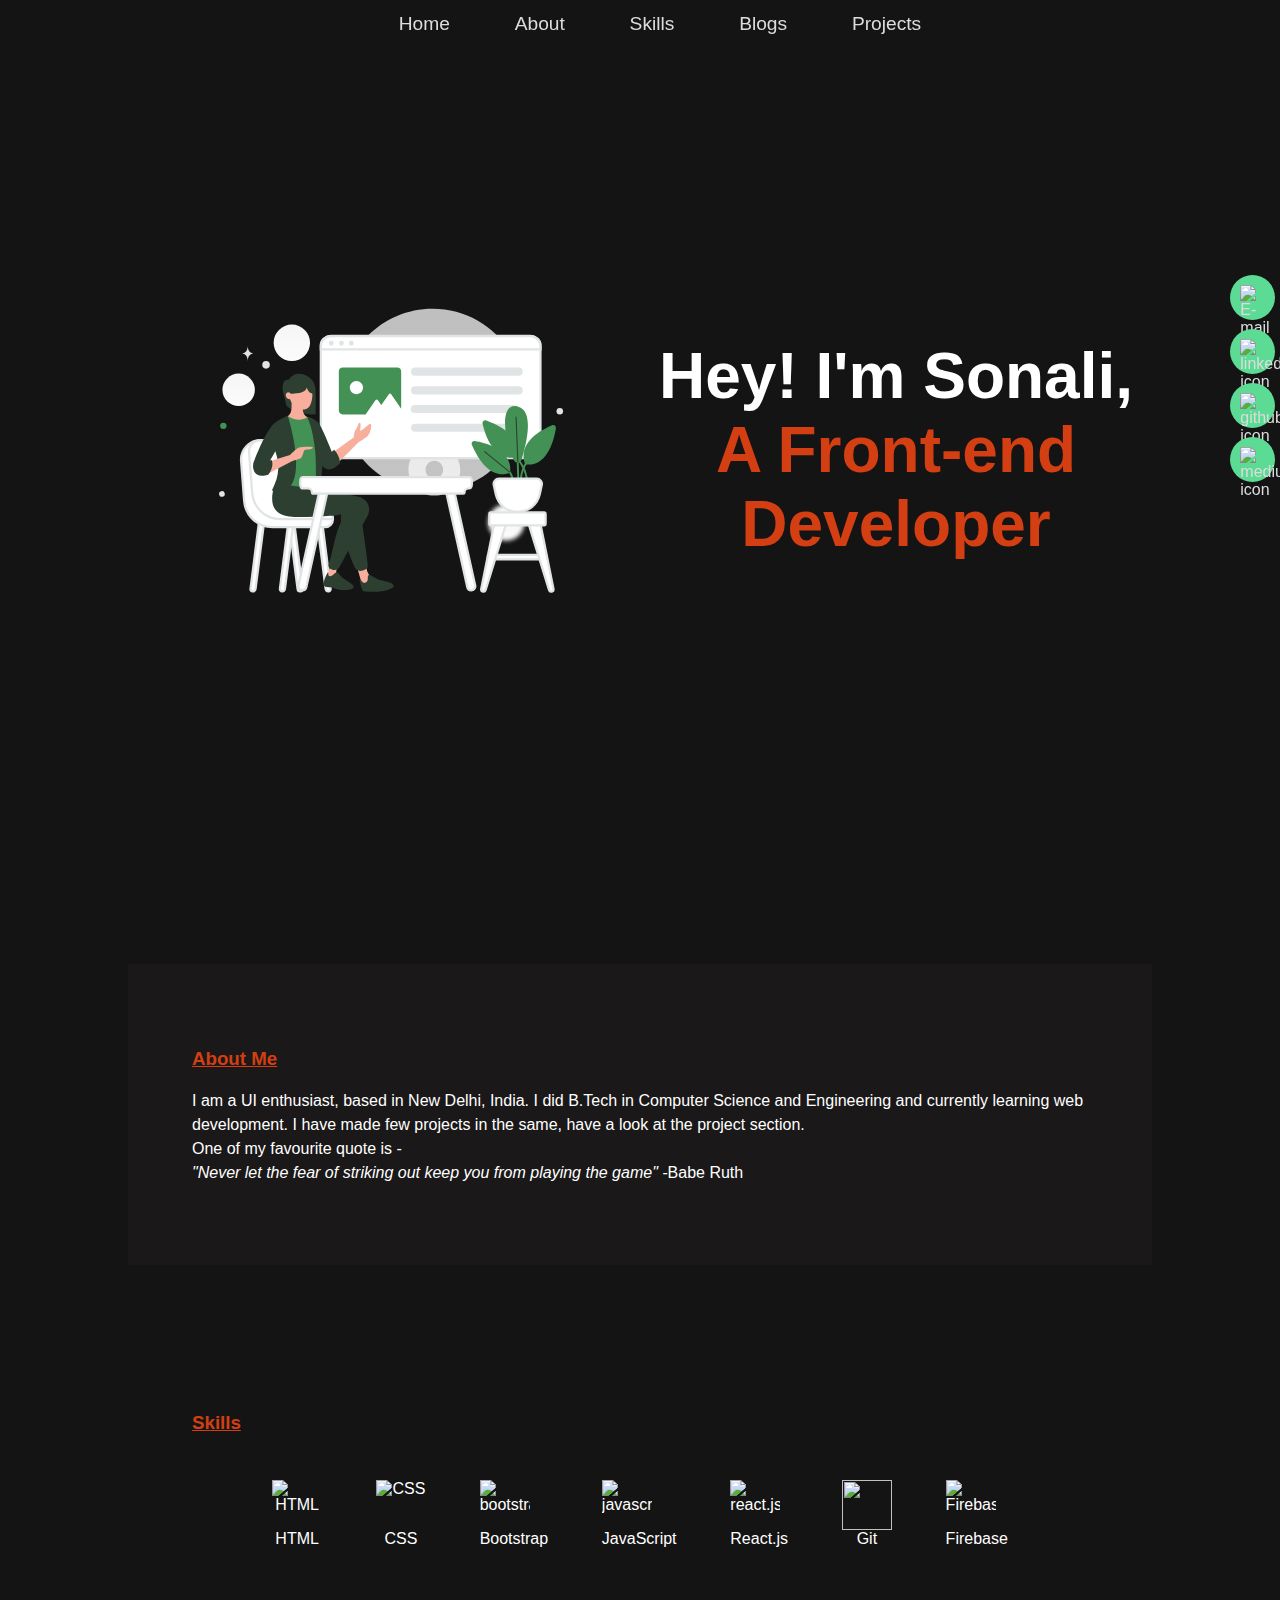
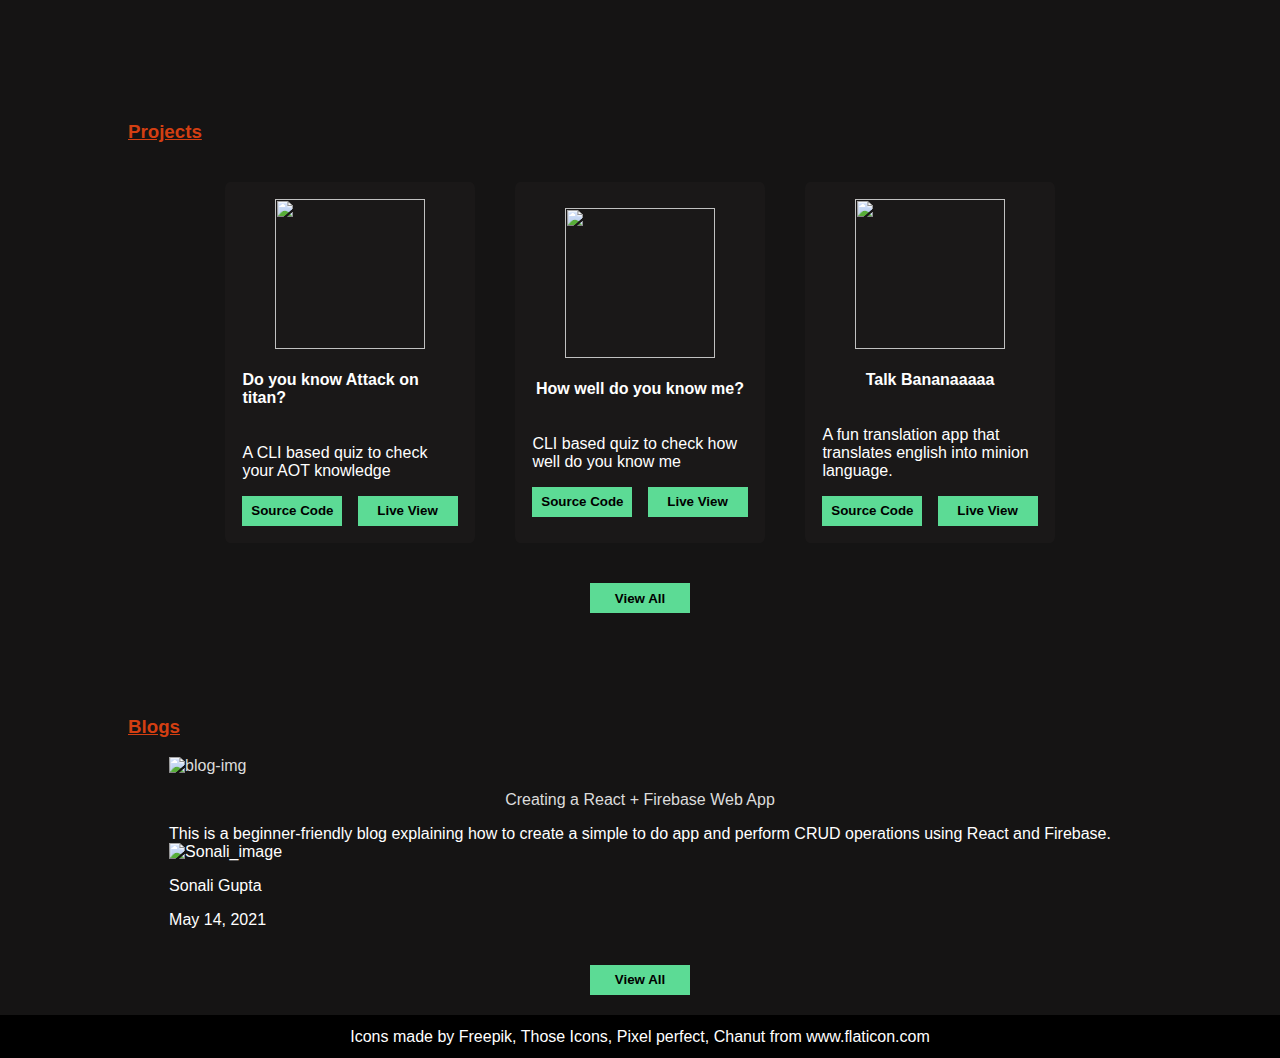
==== commit 204bb58d: "Feat - Blogs section updated" ====
--- a/index.html
+++ b/index.html
@@ -125,12 +125,29 @@
     </div>
     <div class="sections" id="section-3">
         <div class="blogs-section">
-            <h3 class="blogs-title">Blogs</h2>
+            <h3 class="blogs-title">Blogs</h3>
             <div class="blog-and-btn">
-                <div id="medium-widget"></div>
-            <script src="https://medium-widget.pixelpoint.io/widget.js"></script>
-            <script>MediumWidget.Init({renderTo: '#medium-widget', params: {"resource":"https://medium.com/@sonaligupta2904","postsPerLine":1,"limit":1,"picture":"small","fields":["description","author","publishAt"],"ratio":"square"}})</script>   
-            <a href="blogs.html"><button class="project-btn view-all">View All</button></a>    
+                <div class="blogs-list">
+                        <div class="blog blog-1">
+                            <div class="blog-img">
+                                <a href="https://sonaligupta2904.medium.com/creating-a-react-firebase-web-app-229afe9b4b19" class="medium"><img src="https://cdn-images-1.medium.com/fit/150/150/1*YGaQeBwqYO9x9Ymn-48daw.jpeg" alt="blog-img"/></a>
+                            </div>
+                            <div class="blog-content">
+                                <a href="https://sonaligupta2904.medium.com/creating-a-react-firebase-web-app-229afe9b4b19" class="medium"><p class="blog-name">Creating a React + Firebase Web App</p></a>
+                                <div class="blog-desc">
+                                    This is a beginner-friendly blog explaining how to create a simple to do app and perform CRUD operations using React and Firebase.
+                                </div>
+                                <div class="extra-info">
+                                    <div class="author">
+                                        <img src="https://miro.medium.com/fit/c/200/200/1*43bsETT1NvnVGQA7fbVgxg.jpeg" alt="Sonali_image" class="author-img" />
+                                         <p class="author-name">Sonali Gupta</p>
+                                     </div>
+                                         <p class="blog-date">May 14, 2021</p>
+                                </div>
+                            </div>
+                        </div>
+                </div>
+             <a href="blogs.html"><button class="project-btn view-all">View All</button></a>    
        
             </div>
          </div>
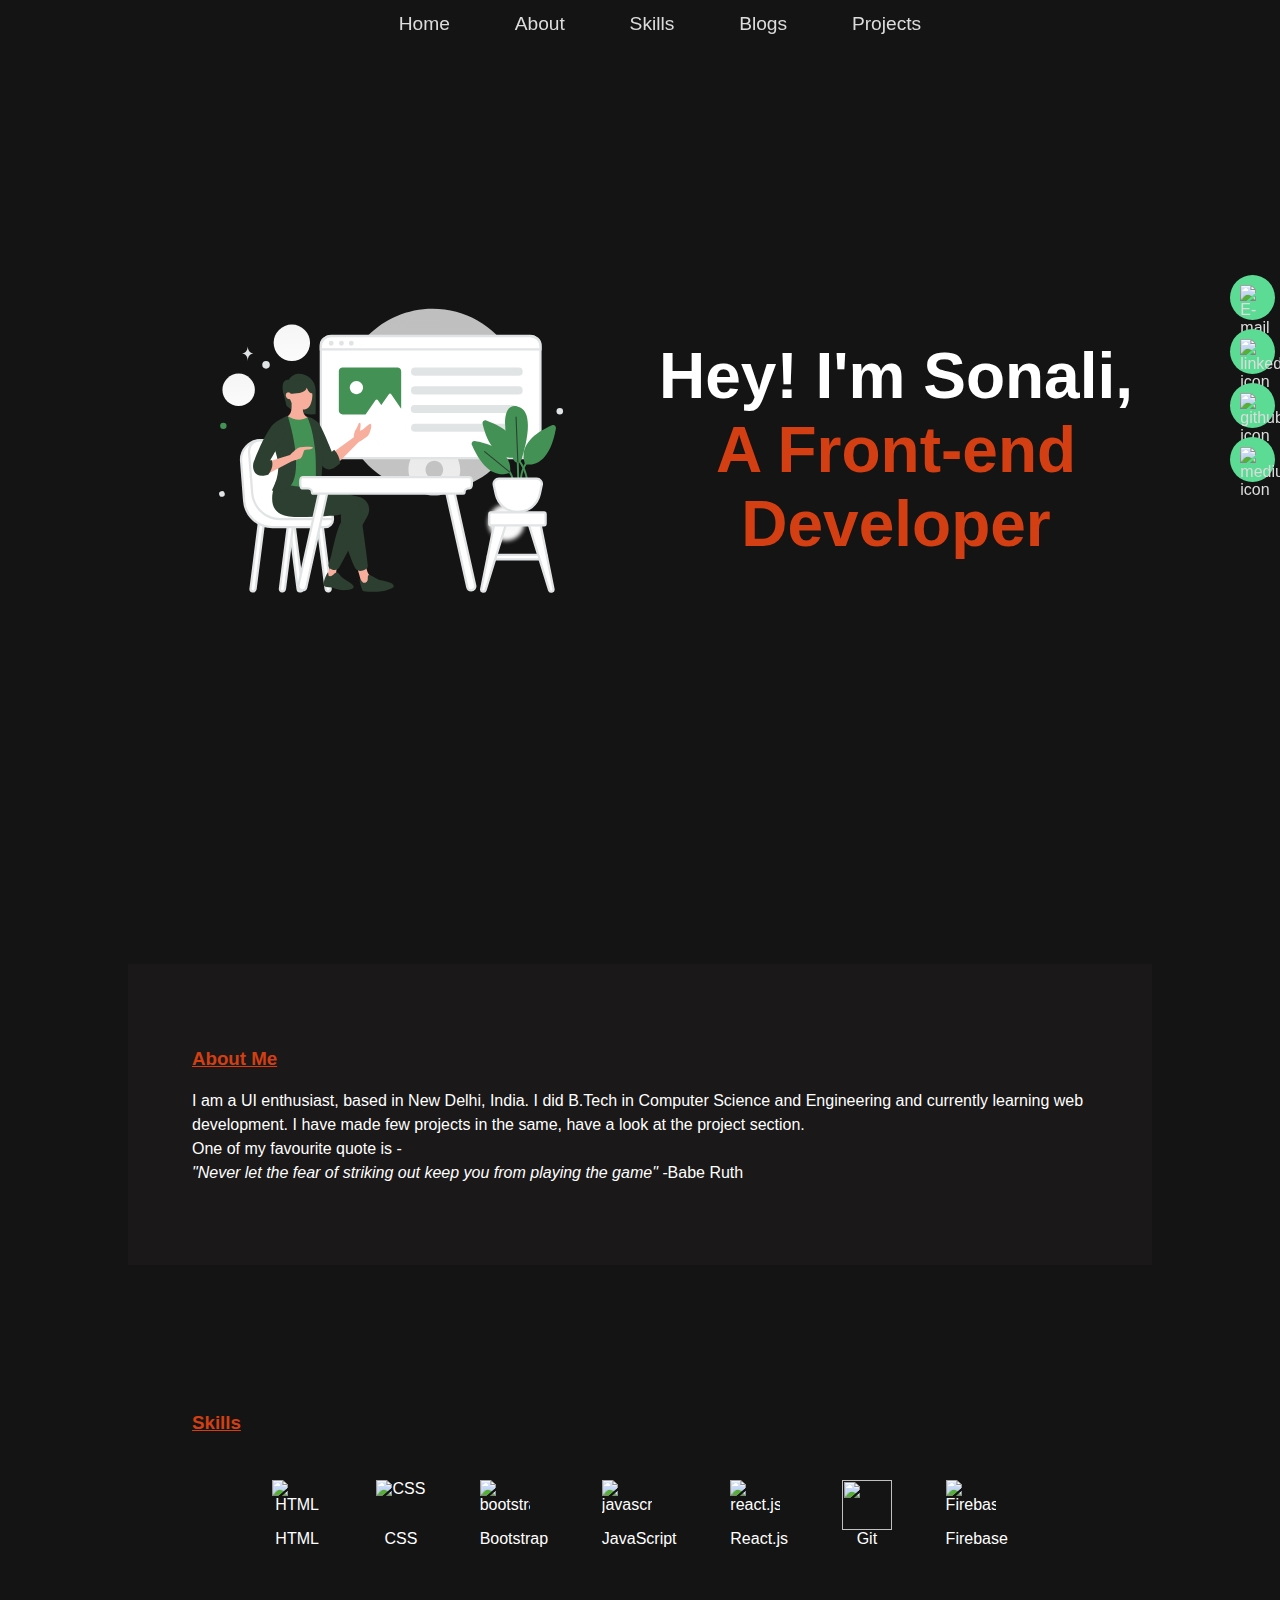
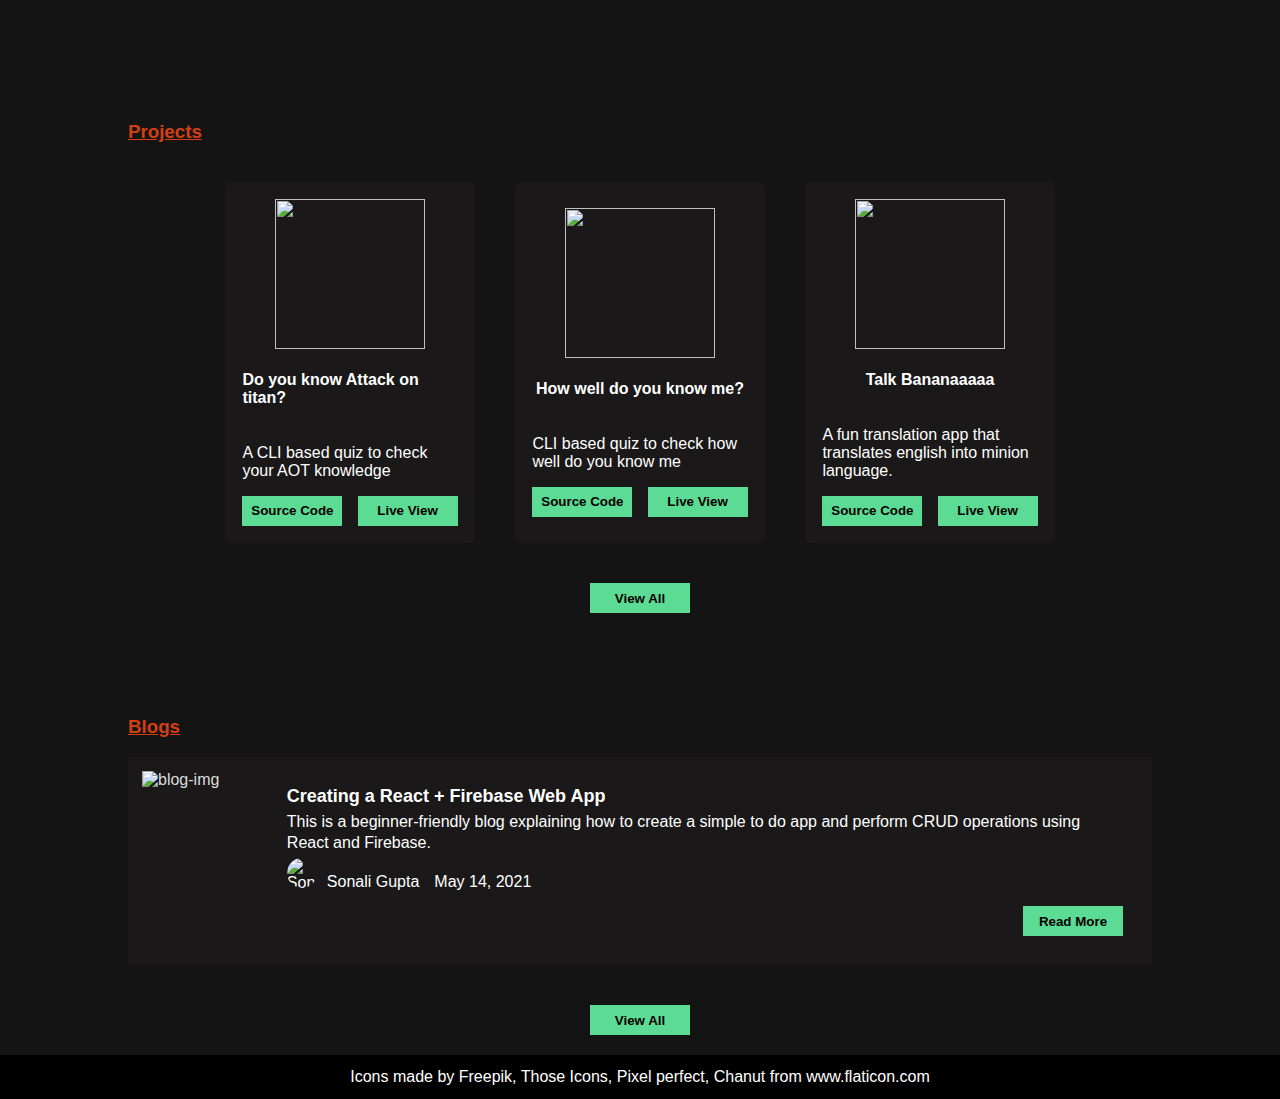
==== commit 6ecb68ed: "Feat - Added button for blogs" ====
--- a/index.html
+++ b/index.html
@@ -144,6 +144,8 @@
                                      </div>
                                          <p class="blog-date">May 14, 2021</p>
                                 </div>
+                                <a href="https://sonaligupta2904.medium.com/creating-a-react-firebase-web-app-229afe9b4b19" class="medium" target="_blank">
+                                <button class="project-btn blog-btn">Read More</button></a>
                             </div>
                         </div>
                 </div>
--- a/style.css
+++ b/style.css
@@ -159,29 +159,72 @@
 
 /*Blogs styling*/
 .blog-name{
-    text-align: center;
+    margin:0;
 }
 .blog-and-btn{
     display:flex;
     flex-direction: column;
     align-items: center;
 }
-.medium-widget-article__row{
-    flex-wrap:wrap;
-}
-.medium-text{
-    float: right;
-}
-.medium-widget-article__title,
-.medium-widget-article__description,
-.medium-widget-article__author-name,
-.medium-widget-article__date{
-    color:white !important;
-}
-.medium-widget-article__item{
-    background-color: rgba(27, 25, 25, 0.973) ;
+.blog{
+    display:flex;
+    background-color: rgba(27, 25, 25, 0.973);
+    padding:14px;
     margin-bottom:20px;
 }
+.blog .blog-name{
+    color:white;
+}
+.blog-content{
+    padding: 15px;
+    width:100%;
+}
+.blog-desc{
+    margin-top:5px;
+    line-height: 1.3em;
+}
+.author-img{
+    max-width: 30px;
+    max-height:30px;
+    border-radius: 50%;
+}
+.blog-name{
+    display: inline-block;
+    font-weight: 700;
+    cursor: pointer;
+    font-size: 18px;
+}
+.blog-img{
+    width:150px;
+    height:148.99px;
+}
+.blog-btn{
+    float:right;
+}
+.blog-img,.blog-name{
+    cursor:pointer;
+}
+.extra-info{
+    display:flex;
+    flex-wrap: wrap;
+    margin-top:5px;
+}
+.author{
+    display:flex;
+    flex-direction: row;
+    flex-wrap: nowrap;
+    margin-right:10px;
+}
+.author-name{
+    line-height: 1em;
+    margin-left:10px;
+}
+.blog-date{
+    margin:0 5px;
+    display:flex;
+    align-items: center;
+}
+
 /*Project section */
 .projects-list{
     display: flex;
@@ -325,24 +368,33 @@
         width: 15%;
         justify-content: center;
     }
-    .medium-widget-article__grid{
+    .blog{
         flex-direction: column;
-    }
-    .medium-widget-article__image{
-        margin:auto;
+        align-items: center;
+    }
+    .blogs-section{
+        width:90%;
+    }
+}
+@media screen and (max-width: 350px) {
+    .extra-info{
+        font-size:14px;
+    }
+    .blog-desc{
+        font-size:14px;
     }
 }
 @media screen and (max-width: 300px){
-    body{
+    body,.blog-content{
         padding: 0;
+    }
+    .blog-content{
+        padding-top:15px;
     }
     .homepage_photo{
         width: 260px;
         height: 260px;
     }
-    a.medium-widget-article__image img{
-        width: 100px;
-    }
     .homepage-link{
         width: 75%;
     }
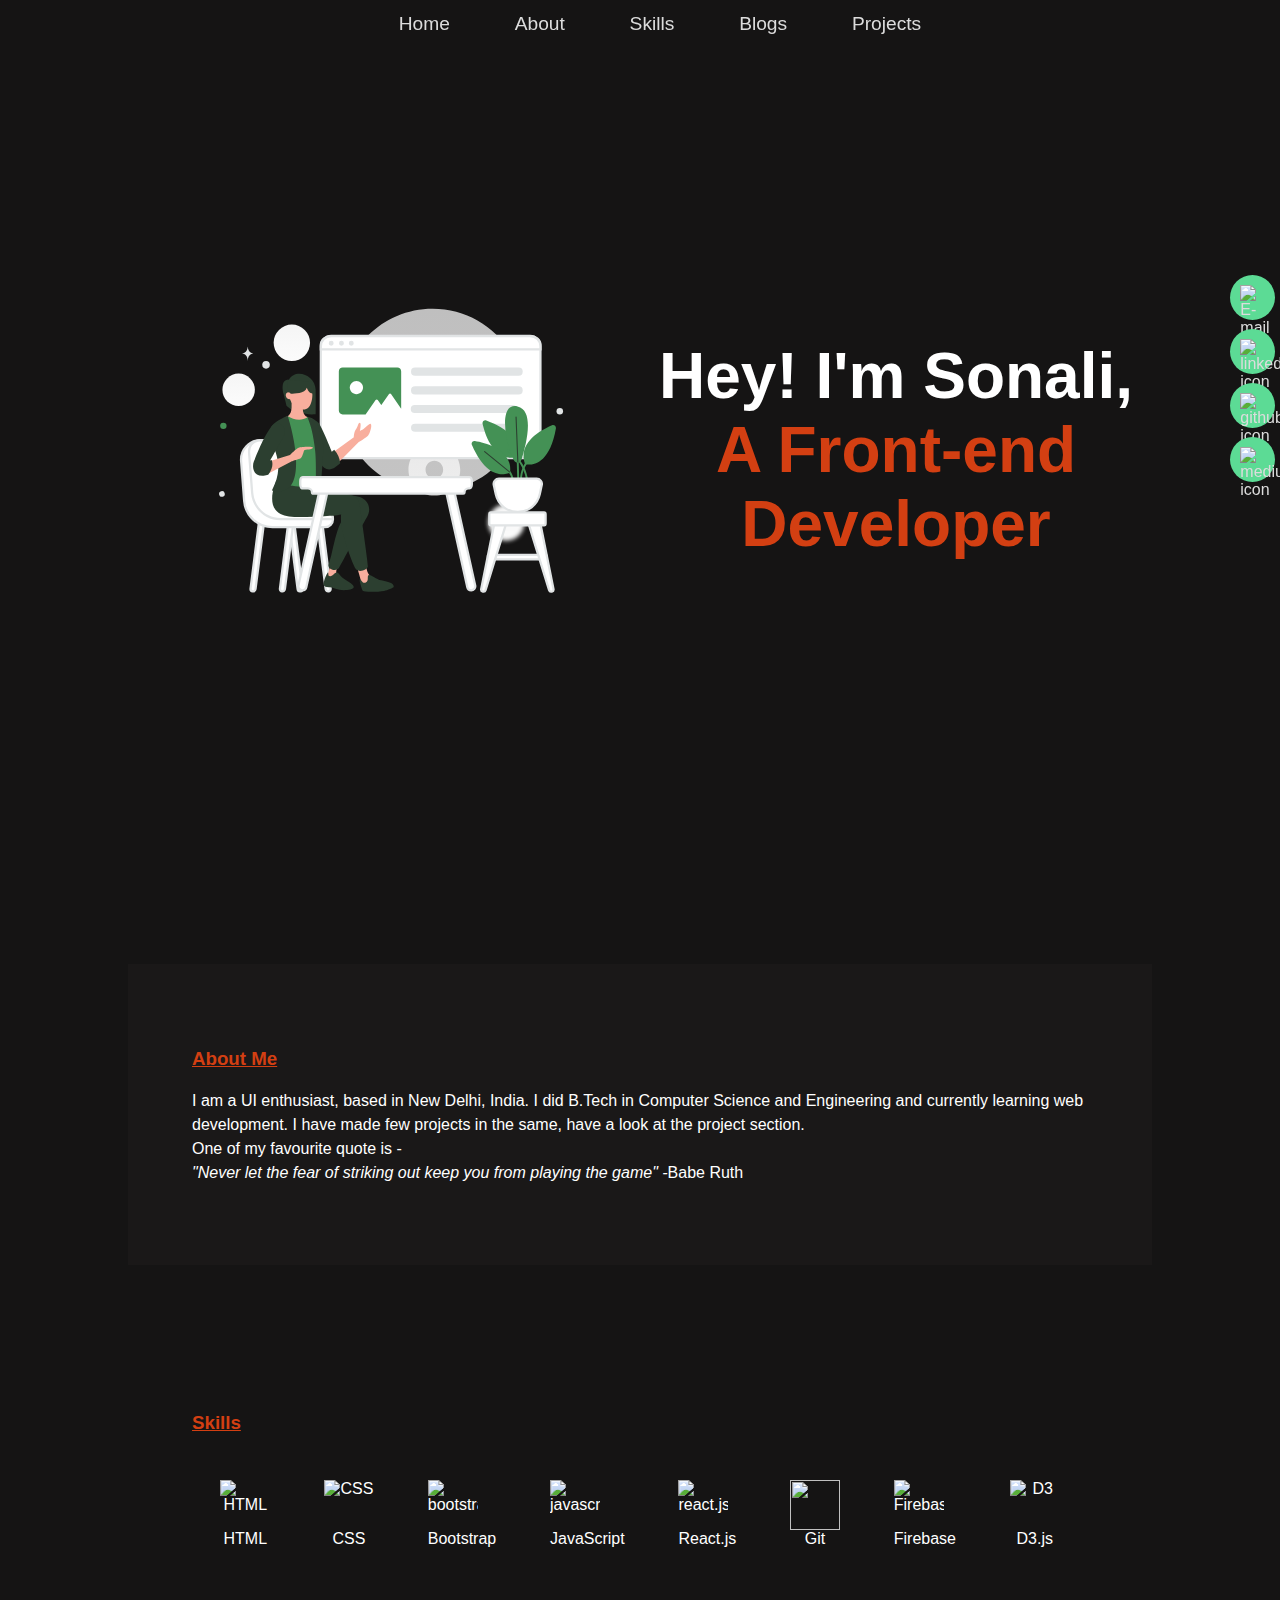
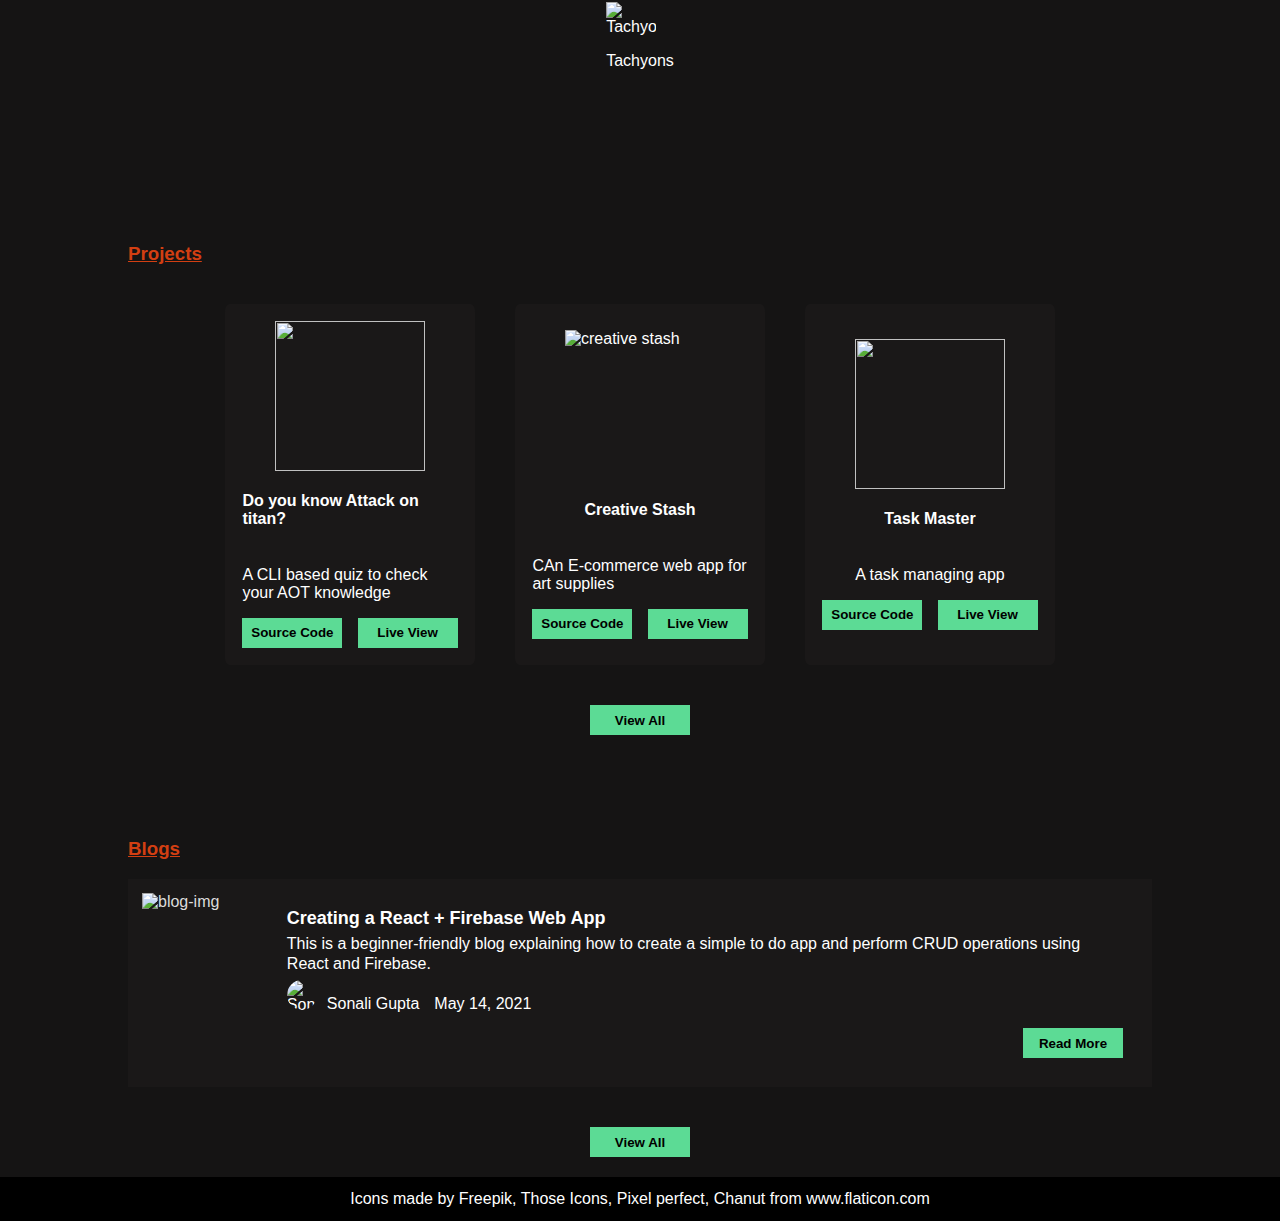
==== commit a1321418: "Updated portfolio" ====
--- a/index.html
+++ b/index.html
@@ -83,6 +83,9 @@
                 <div class="skill-name"><span>React.js</span><img src="https://i.imgur.com/r6jPF6Y.png" class="skill-list-images" alt="react.js"></div>
                 <div class="skill-name"><span>Git</span><img src="https://i.imgur.com/WSycaVr.png" class="skill-list-images alt="Git></div>
                 <div class="skill-name"><span>Firebase</span><img src="https://i.imgur.com/mMzwTzg.png" class="skill-list-images" alt="Firebase"/></div>
+                <div class="skill-name"><span>D3.js</span><img src="https://i.imgur.com/QuFLDWN.png" class="skill-list-images" alt="D3"/></div>
+                <div class="skill-name"><span>Tachyons</span><img src="https://i.imgur.com/fnzf4P1.png" class="skill-list-images" alt="Tachyons"/></div>
+
             </div>
         </div>
     </div>
@@ -101,21 +104,21 @@
                         </div>
                     </div>
                     <div class="project project2">
-                        <img src="https://i.imgur.com/mnzrKER.png" class="project-image"/>
-                        <h4>How well do you know me?</h4>
-                        <p>CLI based quiz to check how well do you know me</p>
+                        <img src="https://i.imgur.com/Ixkoil6.png" class="project-image" alt="creative stash"/>
+                        <h4>Creative Stash</h4>
+                        <p>CAn E-commerce web app for art supplies</p>
                         <div class="project-btn-grp">
-                            <a href="https://github.com/slytherin20/Do-You-Know-Me" target="_blank"><button class="project-btn">Source Code</button></a>
-                            <a href="https://replit.com/@slytherin2904/How-well-do-you-know-me?embed=1&output=1#README.md" target="_blank"><button class="project-btn">Live View</button></a>
+                            <a href="https://github.com/slytherin20/Creative-Stash" target="_blank"><button class="project-btn">Source Code</button></a>
+                            <a href="https://creativestash.up.railway.app/" target="_blank"><button class="project-btn">Live View</button></a>
                         </div>
                     </div>
                         <div class="project project3">
-                            <img src="https://i.imgur.com/PqS3qPS.png" class="project-image"/>
-                            <h4>Talk Bananaaaaa</h4>
-                            <p>A fun translation app that translates english into minion language.</p>
+                            <img src="https://i.imgur.com/52rt7Le.png" class="project-image"/>
+                            <h4>Task Master</h4>
+                            <p>A task managing app</p>
                             <div class="project-btn-grp">
                                 <a href="https://github.com/slytherin20/Talk-banana" target="_blank"><button class="project-btn">Source Code</button></a>
-                                <a href="https://slytherin20.github.io/Talk-banana/" target="_blank"><button class="project-btn">Live View</button></a>
+                                <a href="https://track-me-16373.web.app/" target="_blank"><button class="project-btn">Live View</button></a>
                             </div>
                         </div>
                 </div>
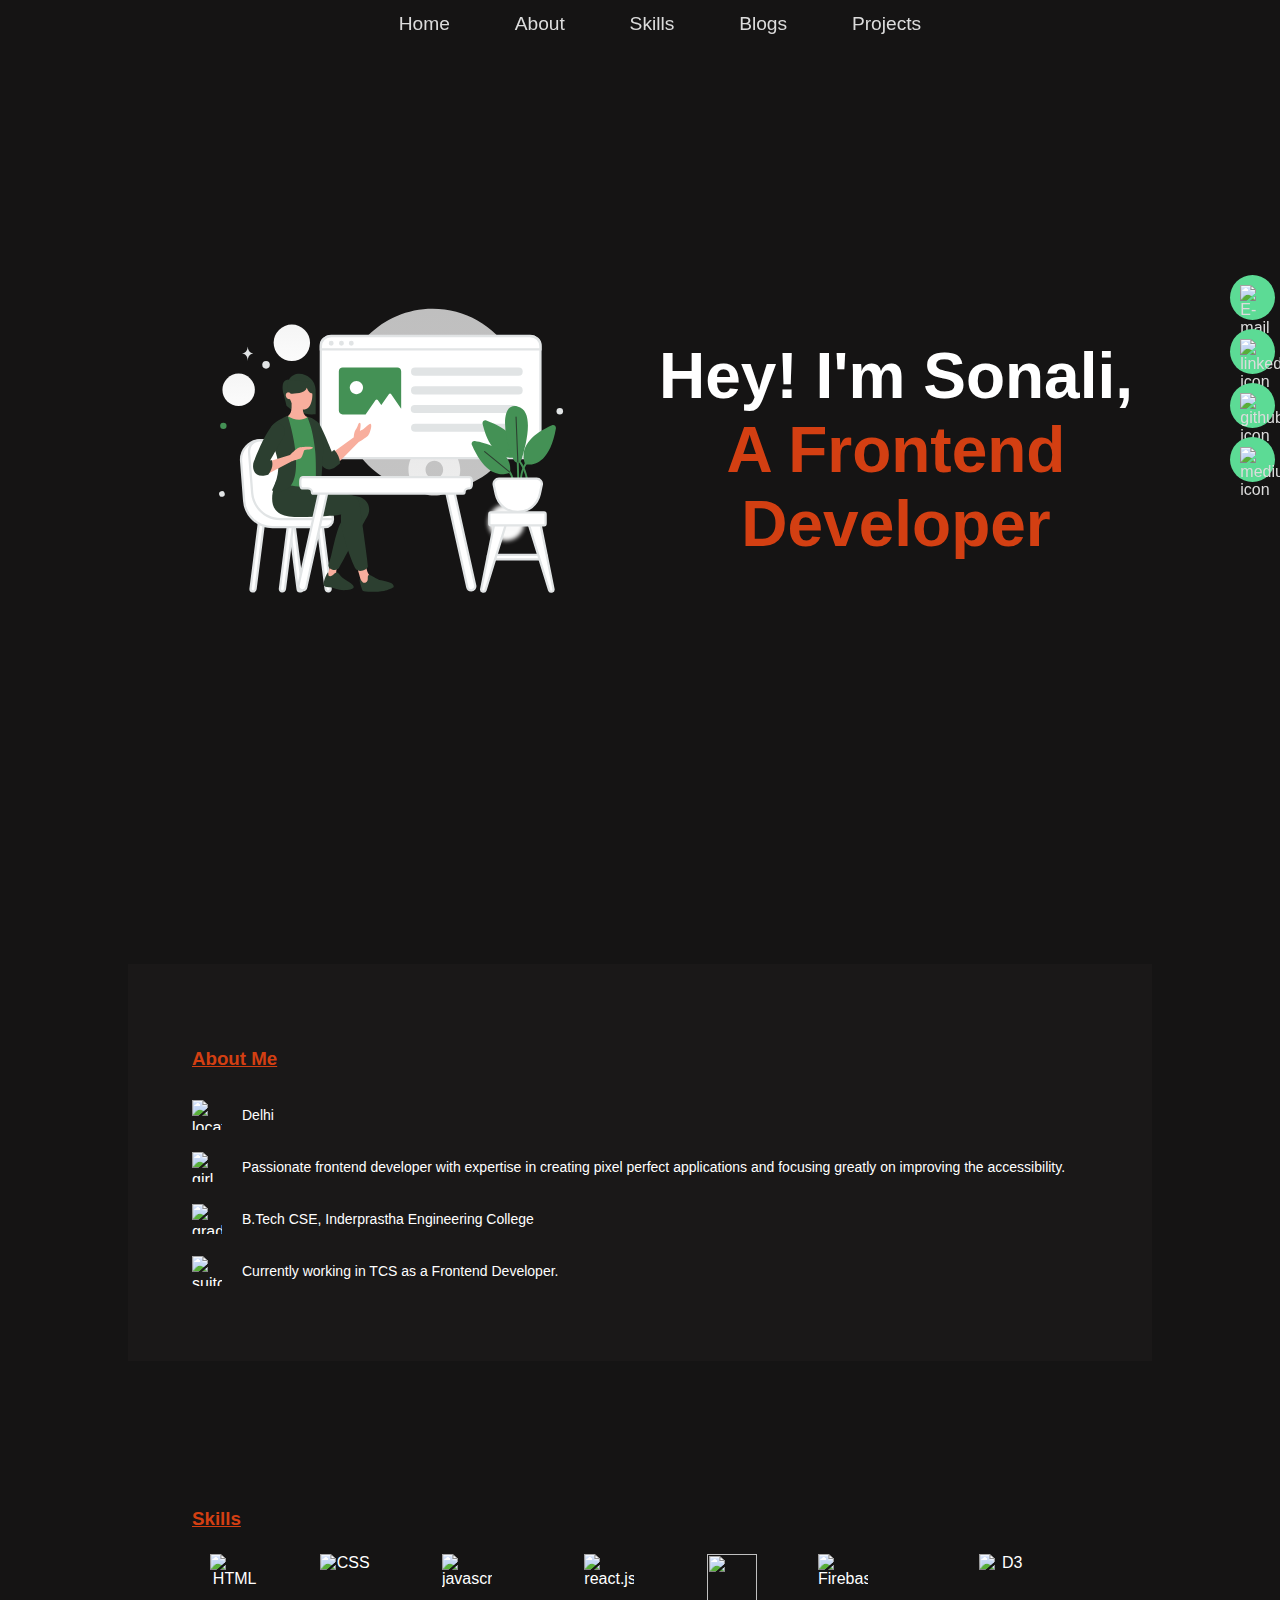
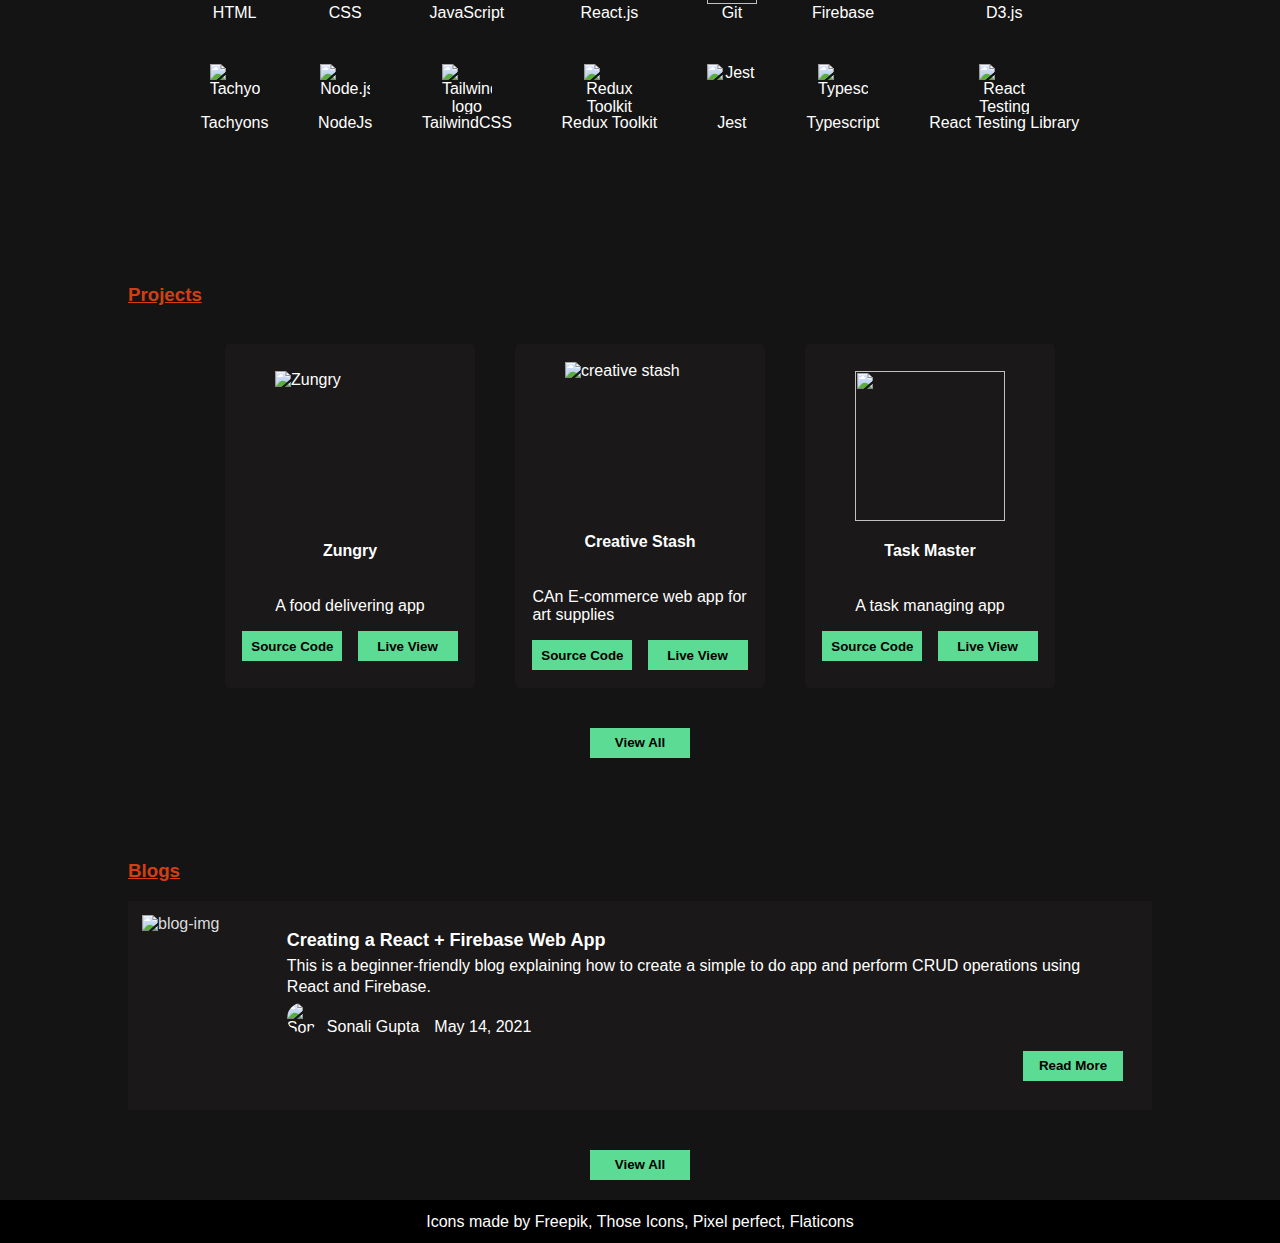
==== commit 24167611: "REFACTTOR - Added skill updates" ====
--- a/index.html
+++ b/index.html
@@ -47,7 +47,7 @@
         </div>
         <div class="main-homepage-content">
             <div class="title">
-                <h1>Hey! I'm Sonali, <span class="job-title">A Front-end Developer</span></h1>
+                <h1>Hey! I'm Sonali, <span class="job-title">A Frontend Developer</span></h1>
               </div>
           <img src="images/113.svg" alt="photo" class="homepage_photo">      
         </div>
@@ -63,12 +63,22 @@
         <div class="about-section">
             <div class="about-info">
                 <h3 class="about-me">About Me</h3>
-            <p>I am a UI enthusiast, based in New Delhi, India. I did B.Tech in Computer Science and Engineering and currently learning web development. I have made few projects 
-                in the same, have a look at the project section.
-                <br/>
-                One of my favourite quote is -<br/>
-                <i>"Never let the fear of striking out keep you from playing the game" -</i>Babe Ruth
-            </p>
+                <section class="location">
+                    <img src="https://i.imgur.com/2KUOHuV.png" alt="location pin"  width="30" height="30">
+                    <p>Delhi</p>
+                </section>
+                <section class="summary">
+                    <img src="https://i.imgur.com/4a8Hav4.png" alt="girl" width="30" height="30">
+                    <p>Passionate frontend developer with expertise in creating pixel perfect applications and focusing greatly on improving the accessibility.</p>
+                </section>
+                <section class="education">
+                    <img src="https://i.imgur.com/81OTTp0.png" alt="graduation hat and degree" width="30" height="30" >
+                    <p>B.Tech CSE, Inderprastha Engineering College</p>
+                </section>
+                <section class="work-experience">
+                    <img src="https://i.imgur.com/hVIyiJa.png" alt="suitcase" width="30" height="30">
+                    <p>Currently working in TCS as a Frontend Developer.</p>
+                </section>
             </div>
         </div>
     </div>
@@ -78,13 +88,19 @@
             <div class="skills-list">
                 <div class="skill-name"><span>HTML</span><img src="https://i.imgur.com/JFzoL43.png" class="skill-list-images" alt="HTML"></div>
                 <div class="skill-name"><span>CSS</span><img src="https://i.imgur.com/jEAPQIY.png" class="skill-list-images" alt="CSS"></div>
-                <div class="skill-name"><span>Bootstrap</span><img src="https://i.imgur.com/68kAbvr.jpg" class="skill-list-images" alt="bootstrap"></div>
                 <div class="skill-name"><span>JavaScript</span><img src="https://i.imgur.com/f4Qt7ZG.png"  class="skill-list-images" alt="javascript"></div>
                 <div class="skill-name"><span>React.js</span><img src="https://i.imgur.com/r6jPF6Y.png" class="skill-list-images" alt="react.js"></div>
                 <div class="skill-name"><span>Git</span><img src="https://i.imgur.com/WSycaVr.png" class="skill-list-images alt="Git></div>
                 <div class="skill-name"><span>Firebase</span><img src="https://i.imgur.com/mMzwTzg.png" class="skill-list-images" alt="Firebase"/></div>
                 <div class="skill-name"><span>D3.js</span><img src="https://i.imgur.com/QuFLDWN.png" class="skill-list-images" alt="D3"/></div>
                 <div class="skill-name"><span>Tachyons</span><img src="https://i.imgur.com/fnzf4P1.png" class="skill-list-images" alt="Tachyons"/></div>
+                <div class="skill-name"><span>NodeJs</span><img src="https://i.imgur.com/sWQozlz.png" class="skill-list-images" alt="Node.js"></div>
+                <div class="skill-name"><span>TailwindCSS</span><img src="https://i.imgur.com/9KcFamv.png" class="skill-list-images" alt="TailwindCSS logo"></div>
+                <div class="skill-name"><span>Redux Toolkit</span><img src="https://i.imgur.com/WYh4O0o.png" class="skill-list-images" alt="Redux Toolkit"></div>
+                <div class="skill-name"><span>Jest</span><img src="https://i.imgur.com/YGW9LO0.png" class="skill-list-images" alt="Jest"></div>
+                <div class="skill-name"><span>Typescript</span><img src="https://i.imgur.com/60c7JeH.png" class="skill-list-images" alt="Typescript"></div>
+                <div class="skill-name"><span>React Testing Library</span><img src="https://i.imgur.com/F8Bmooy.jpg" class="skill-list-images" alt="React Testing Library"></div>
+
 
             </div>
         </div>
@@ -95,12 +111,12 @@
             <div class="projects-and-btn">
                 <div class="projects-list">
                     <div class="project project1">
-                        <img src="https://i.imgur.com/UCsG3i9.png" class="project-image"/>
-                        <h4>Do you know Attack on titan?</h4>
-                        <p>A CLI based quiz to check your AOT knowledge</p>
+                        <img src="https://i.imgur.com/zIlHXlJ.png" class="project-image" alt="Zungry"/>
+                        <h4>Zungry</h4>
+                        <p>A food delivering app</p>
                         <div class="project-btn-grp">
-                            <a href="https://github.com/slytherin20/AOTQuiz" target="_blank"><button class="project-btn">Source Code</button></a>
-                            <a href="https://replit.com/@slytherin2904/Are-you-a-Attack-on-Titan-fan?embed=1&output=1" target="_blank"><button class="project-btn">Live View</button></a>
+                            <a href="https://github.com/slytherin20/Zungry" target="_blank"><button class="project-btn">Source Code</button></a>
+                            <a href="https://zungry.onrender.com" target="_blank"><button class="project-btn">Live View</button></a>
                         </div>
                     </div>
                     <div class="project project2">
@@ -162,8 +178,8 @@
             <a href="https://www.freepik.com" title="Freepik">Freepik</a>,
             <a href="https://www.flaticon.com/authors/those-icons" title="Those Icons">Those Icons</a>,
             <a href="https://www.flaticon.com/authors/pixel-perfect" title="Pixel perfect">Pixel perfect</a>,
-            <a href="https://www.flaticon.com/authors/chanut" title="Chanut">Chanut</a>
-            from <a href="https://www.flaticon.com/" title="Flaticon">www.flaticon.com</a></div>
+            <a href="https://www.flaticon.com" title="Chanut">Flaticons</a>
+            </div>
     </footer>
 </body>
 </html>--- a/style.css
+++ b/style.css
@@ -141,10 +141,10 @@
     padding:5%;
 }
 .skills-list{
-    display:flex;
-    flex-direction: row;
-    justify-content: center;
-    flex-wrap: wrap;
+    display:grid;
+    gap:2em;
+    grid-template-columns: auto auto auto auto auto auto auto;
+    grid-template-rows: auto auto;
 }
 .skill-name{
     display:flex;
@@ -411,6 +411,26 @@
 }
 
 
-
-
-
+#section-1 section{
+    display:flex;
+    align-items: center;
+}
+#section-1 img{
+    margin-right:20px;
+}
+#section-1 p{
+    font-size:14px;
+}
+.skill-name{
+    display: flex;
+    justify-content: center;
+    align-items: center;
+}
+@media (max-width:640px){
+    .skills-list{
+        display: flex;
+        flex-wrap:wrap;
+        justify-content: center;
+        align-items: center;
+    }
+}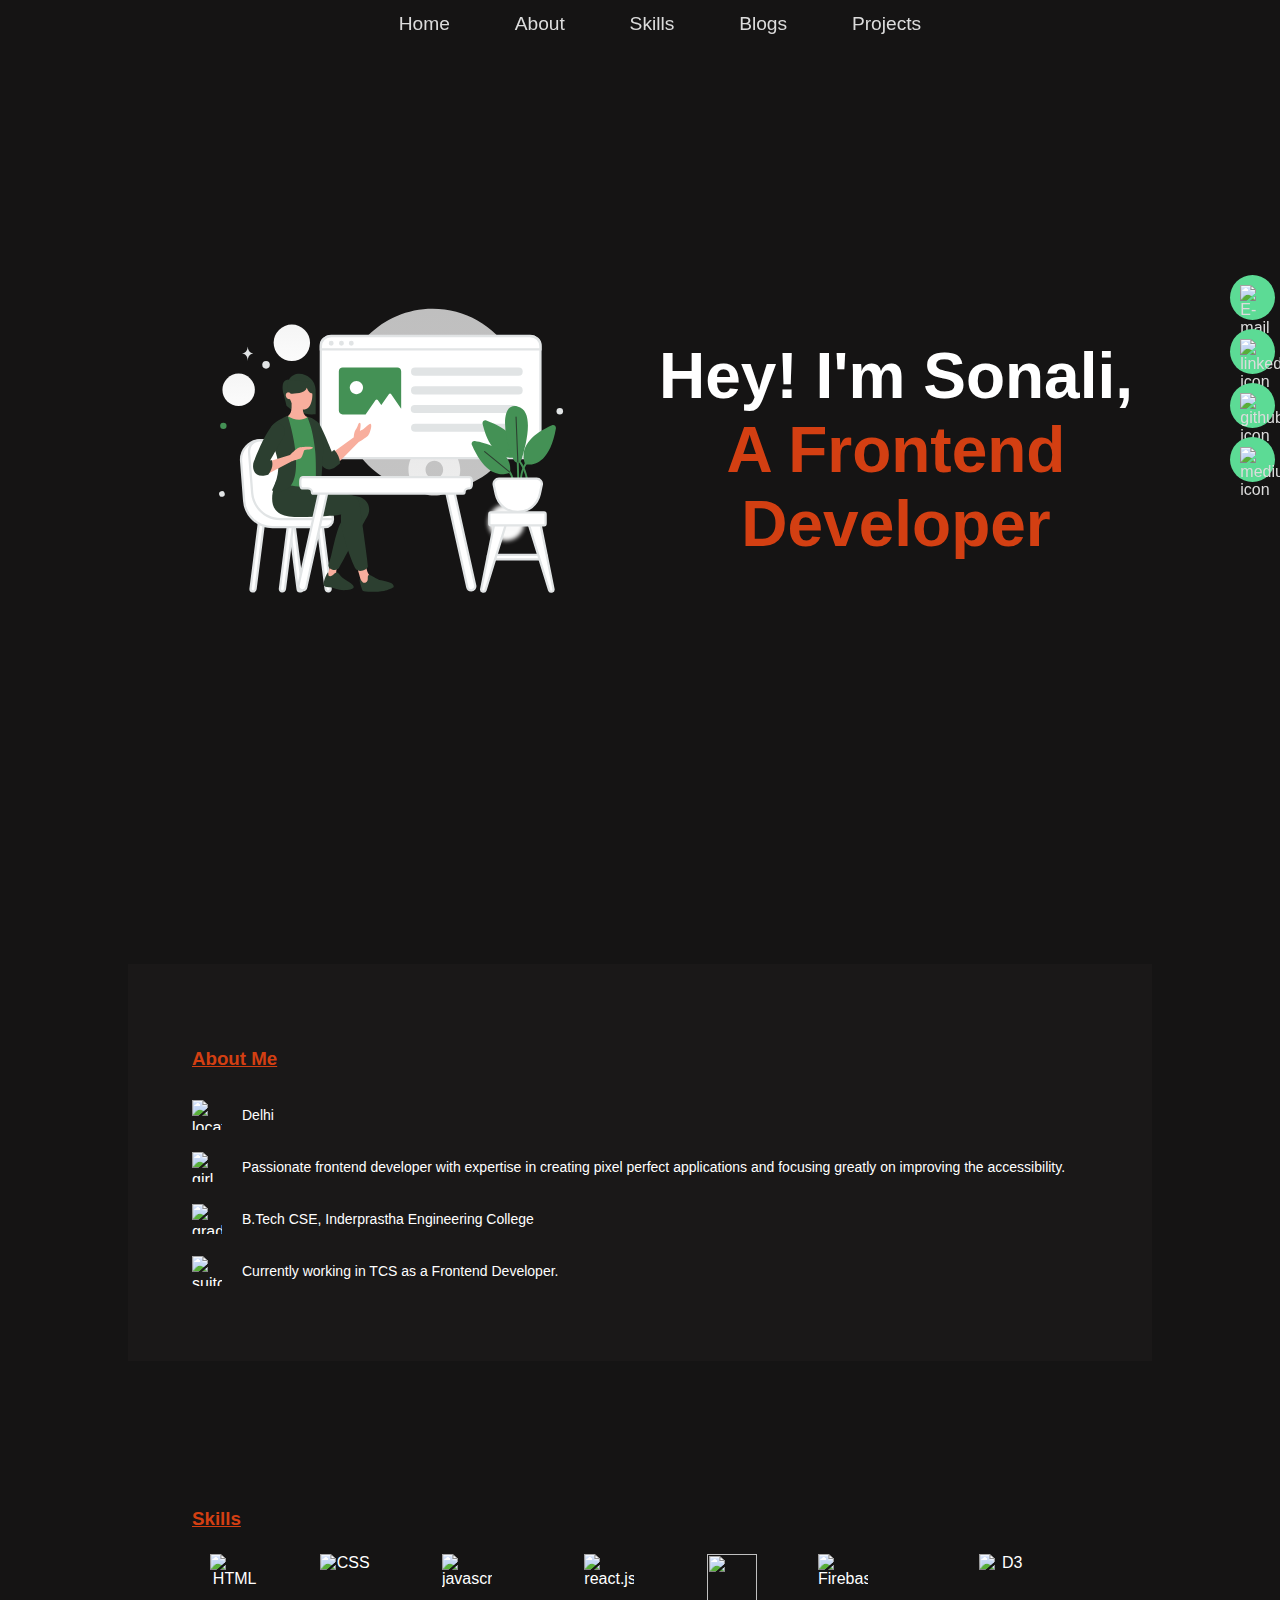
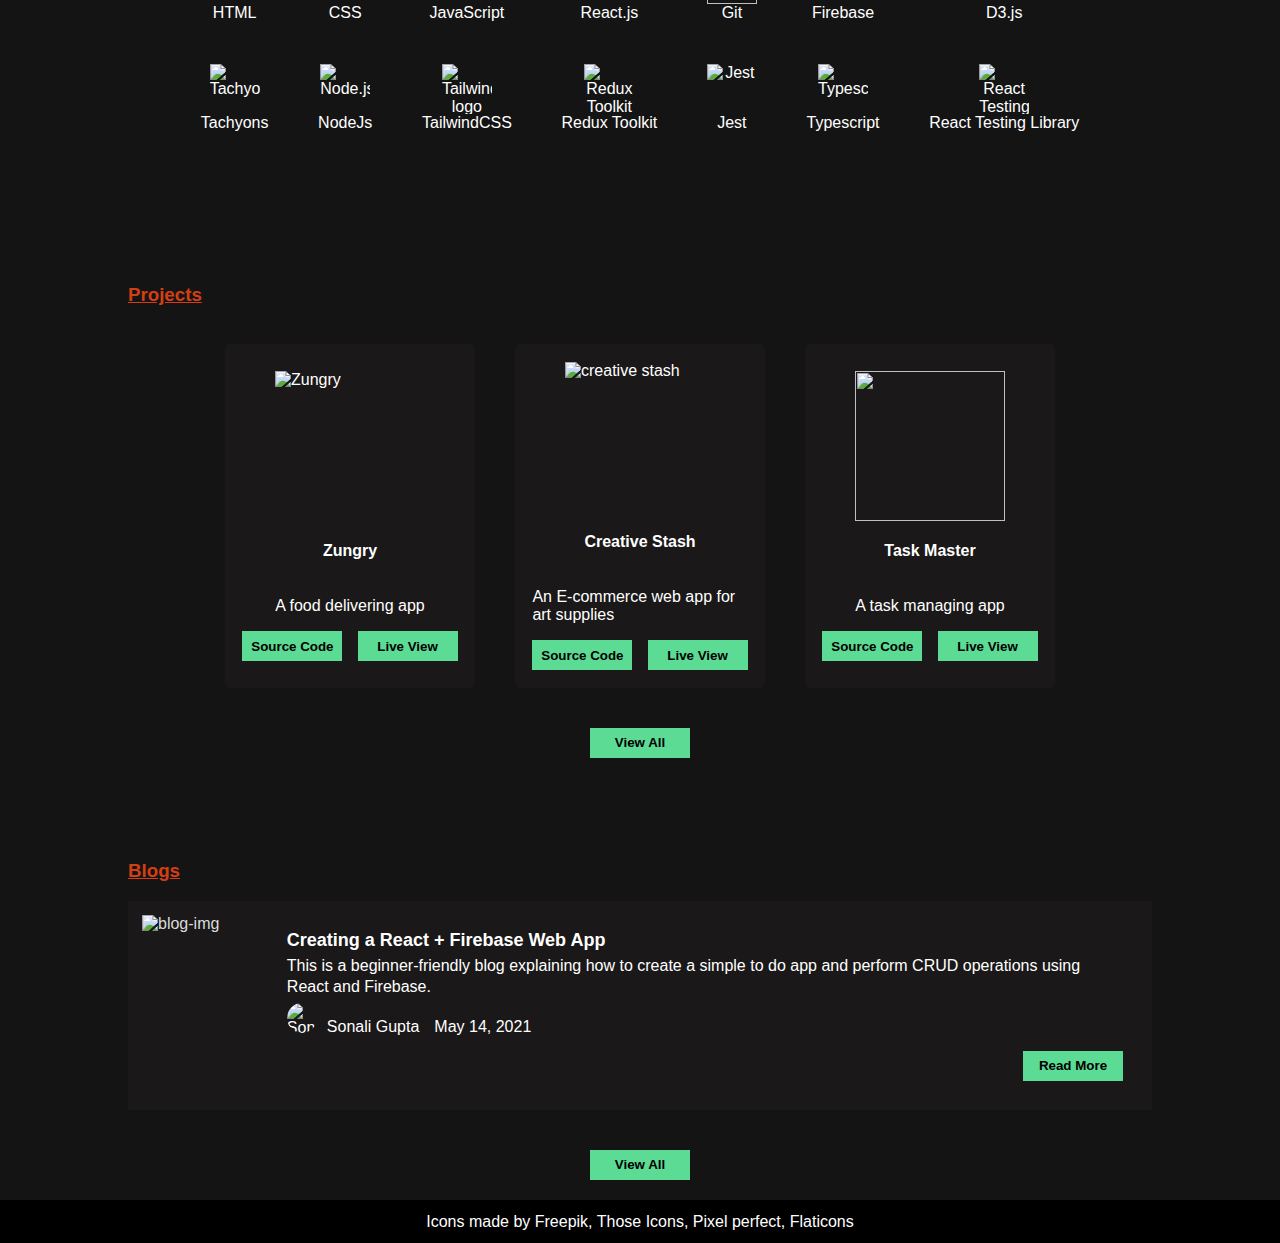
==== commit 308b5a90: "FIX - Spelling mistake" ====
--- a/index.html
+++ b/index.html
@@ -122,7 +122,7 @@
                     <div class="project project2">
                         <img src="https://i.imgur.com/Ixkoil6.png" class="project-image" alt="creative stash"/>
                         <h4>Creative Stash</h4>
-                        <p>CAn E-commerce web app for art supplies</p>
+                        <p>An E-commerce web app for art supplies</p>
                         <div class="project-btn-grp">
                             <a href="https://github.com/slytherin20/Creative-Stash" target="_blank"><button class="project-btn">Source Code</button></a>
                             <a href="https://creativestash.up.railway.app/" target="_blank"><button class="project-btn">Live View</button></a>
